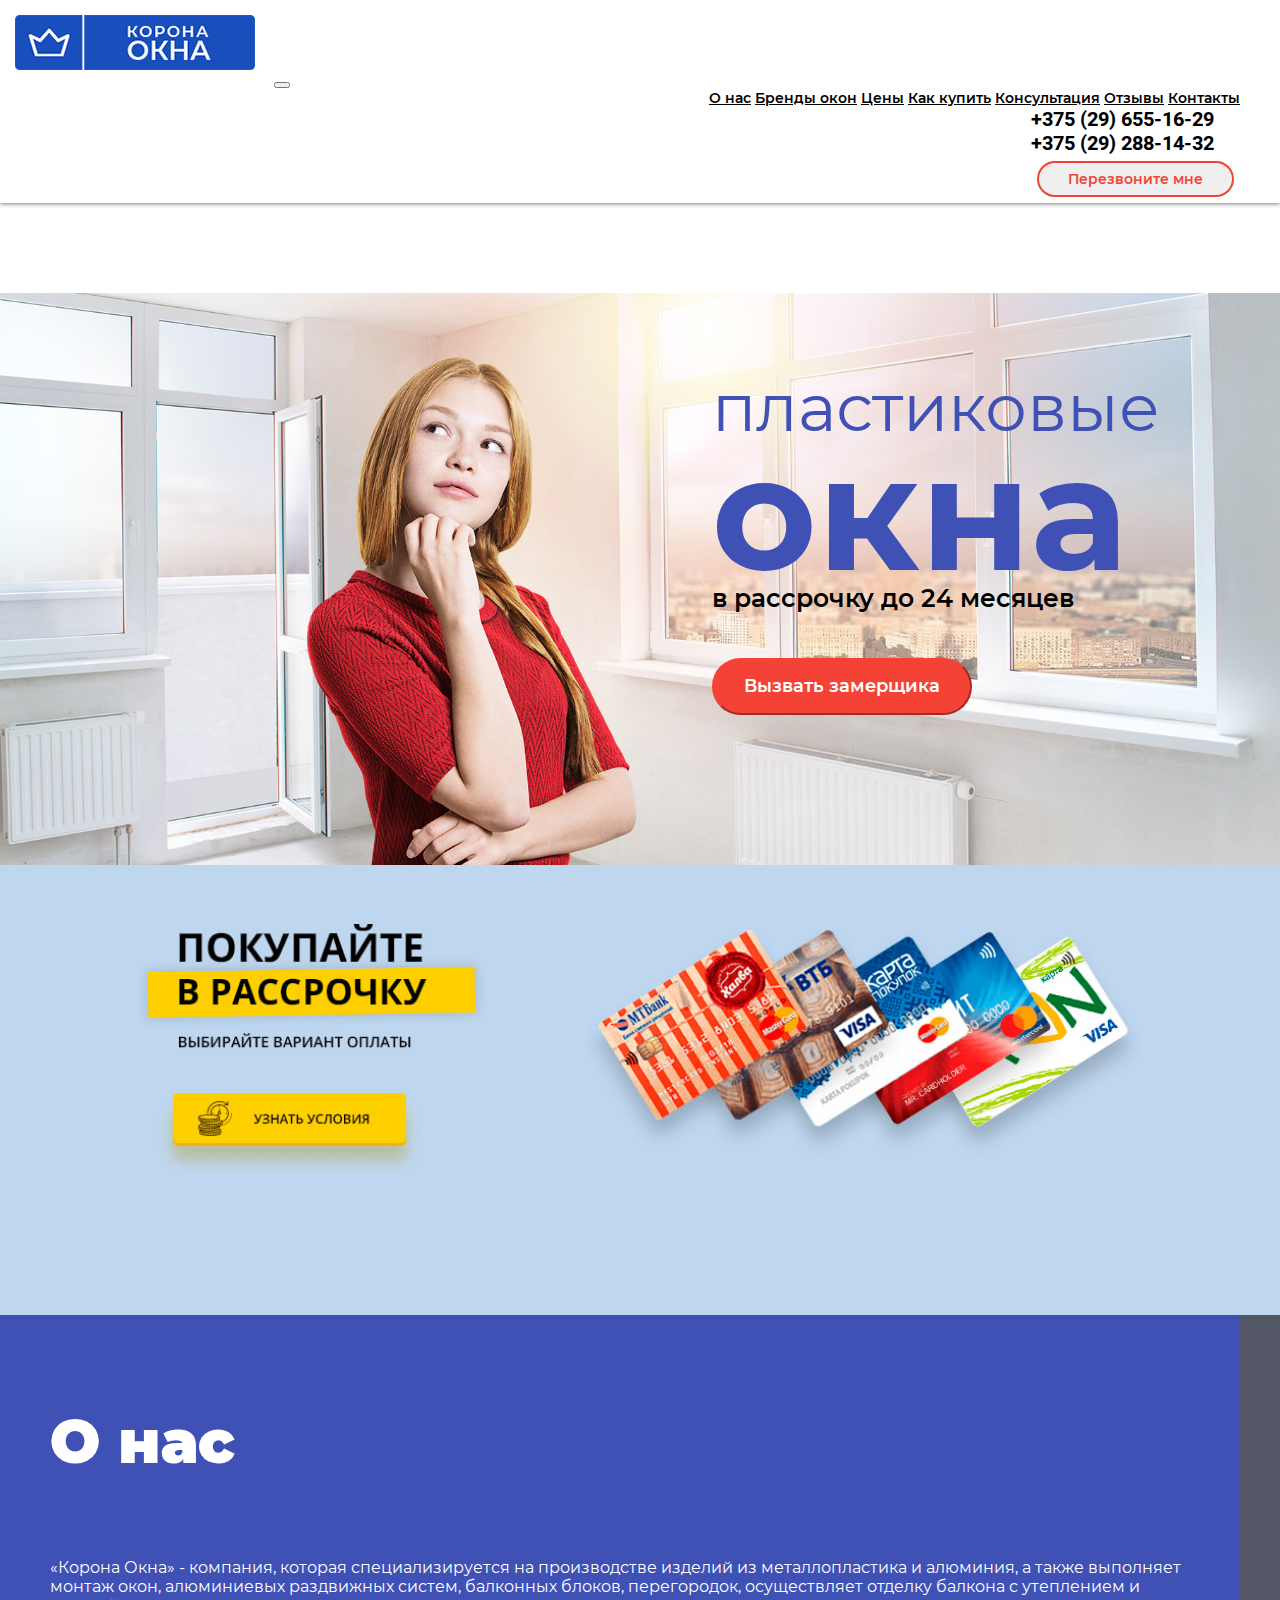
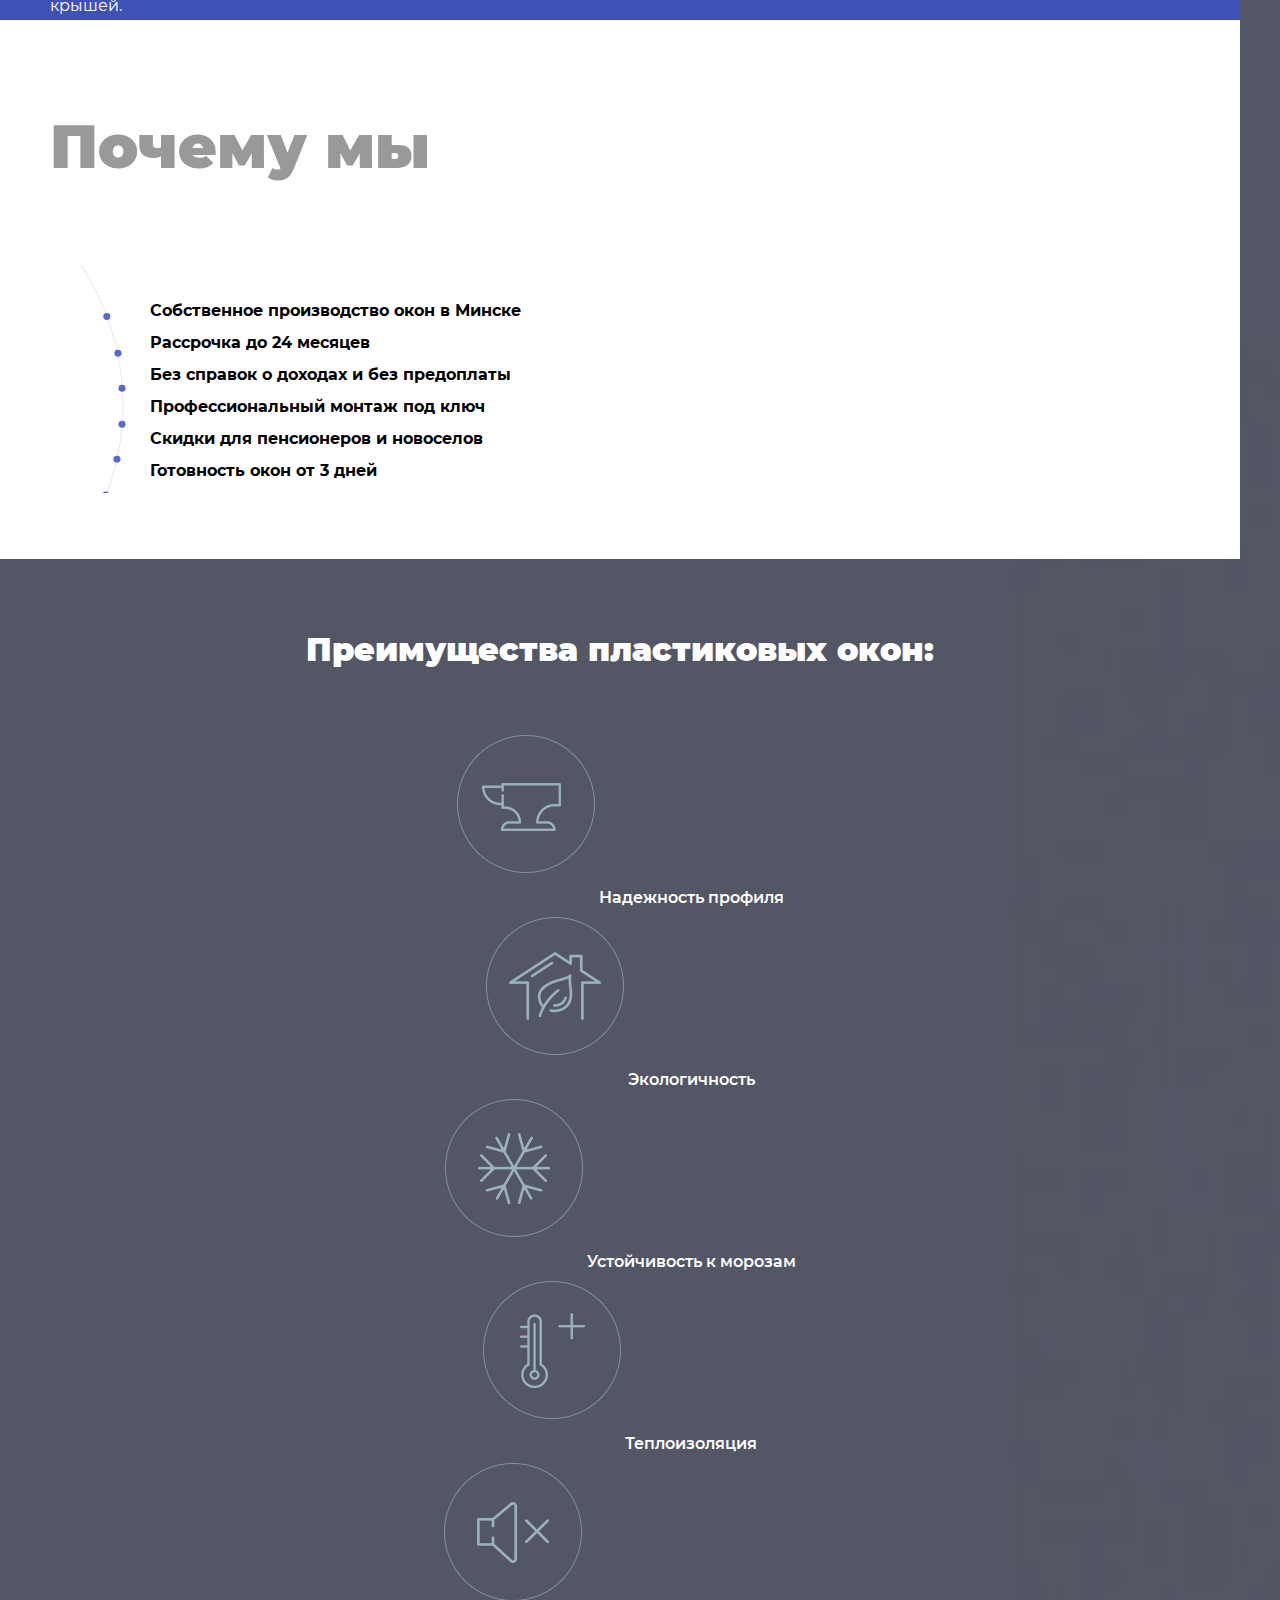
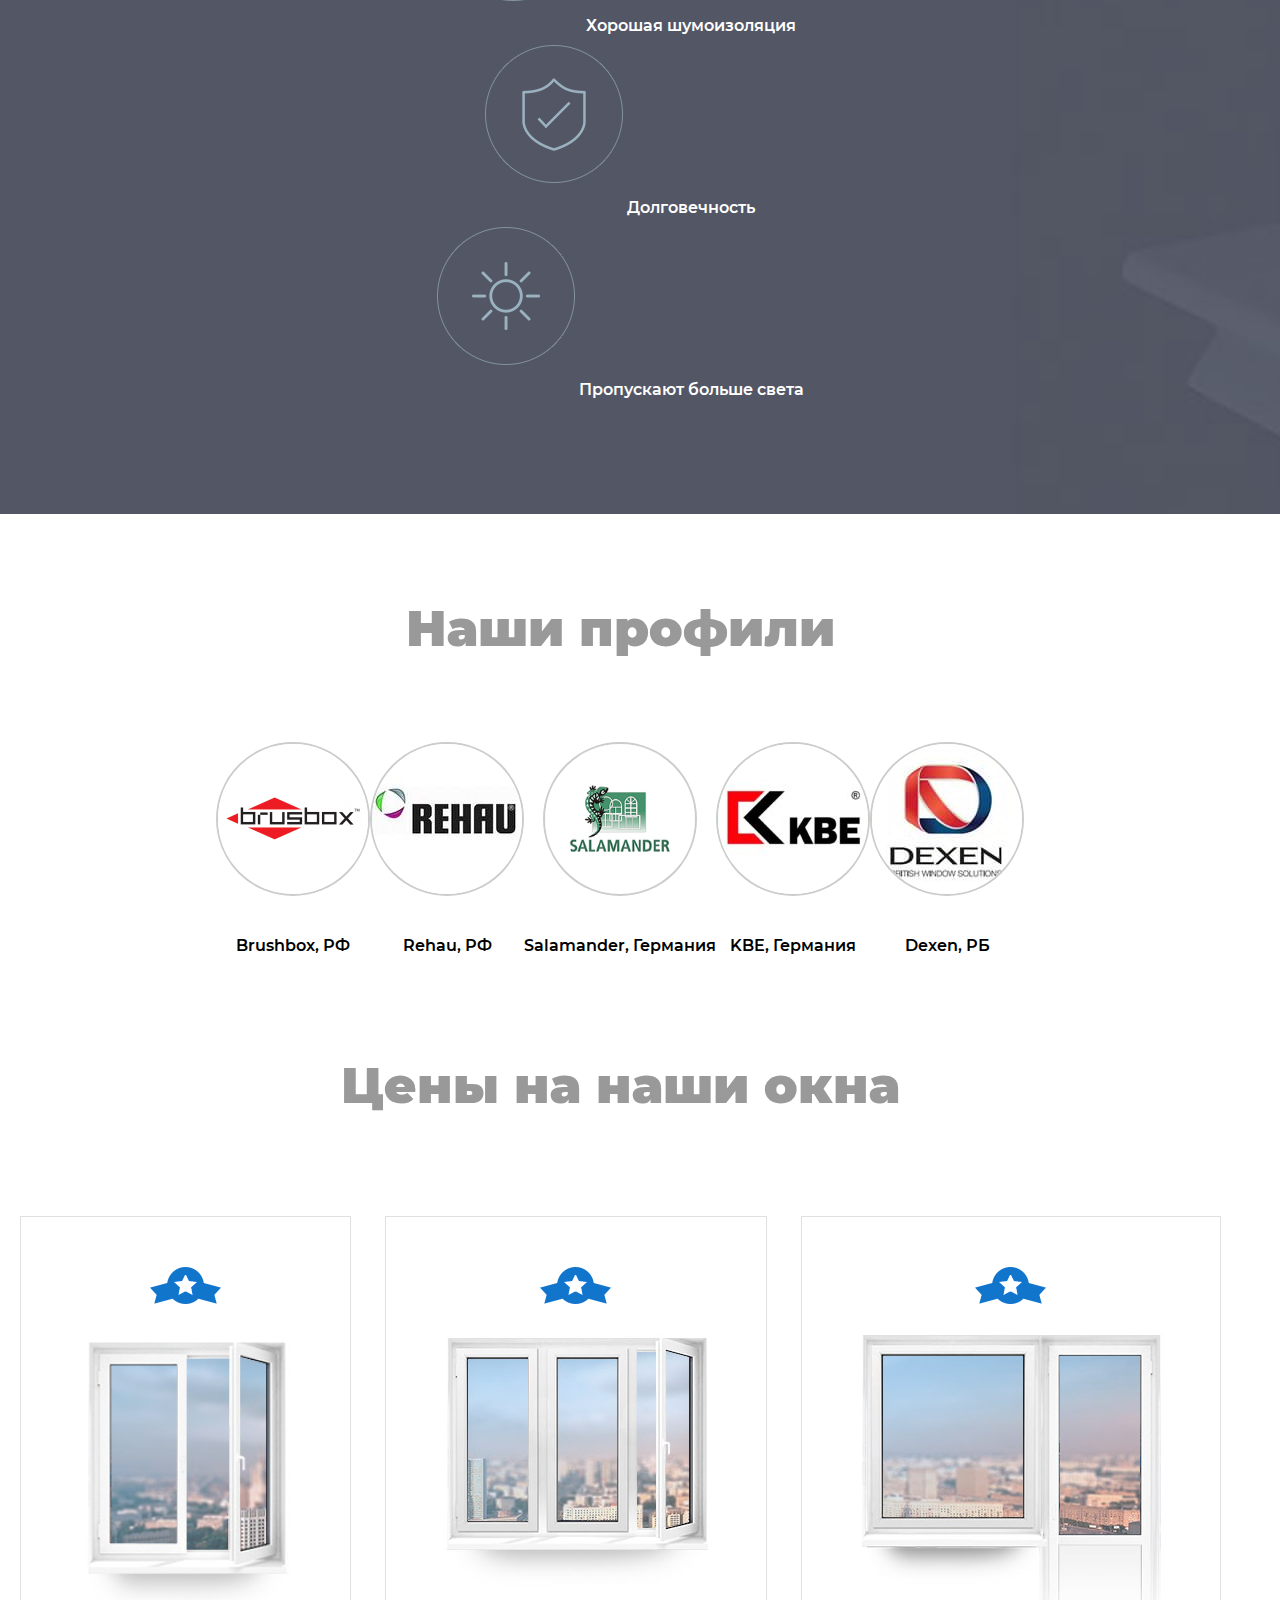
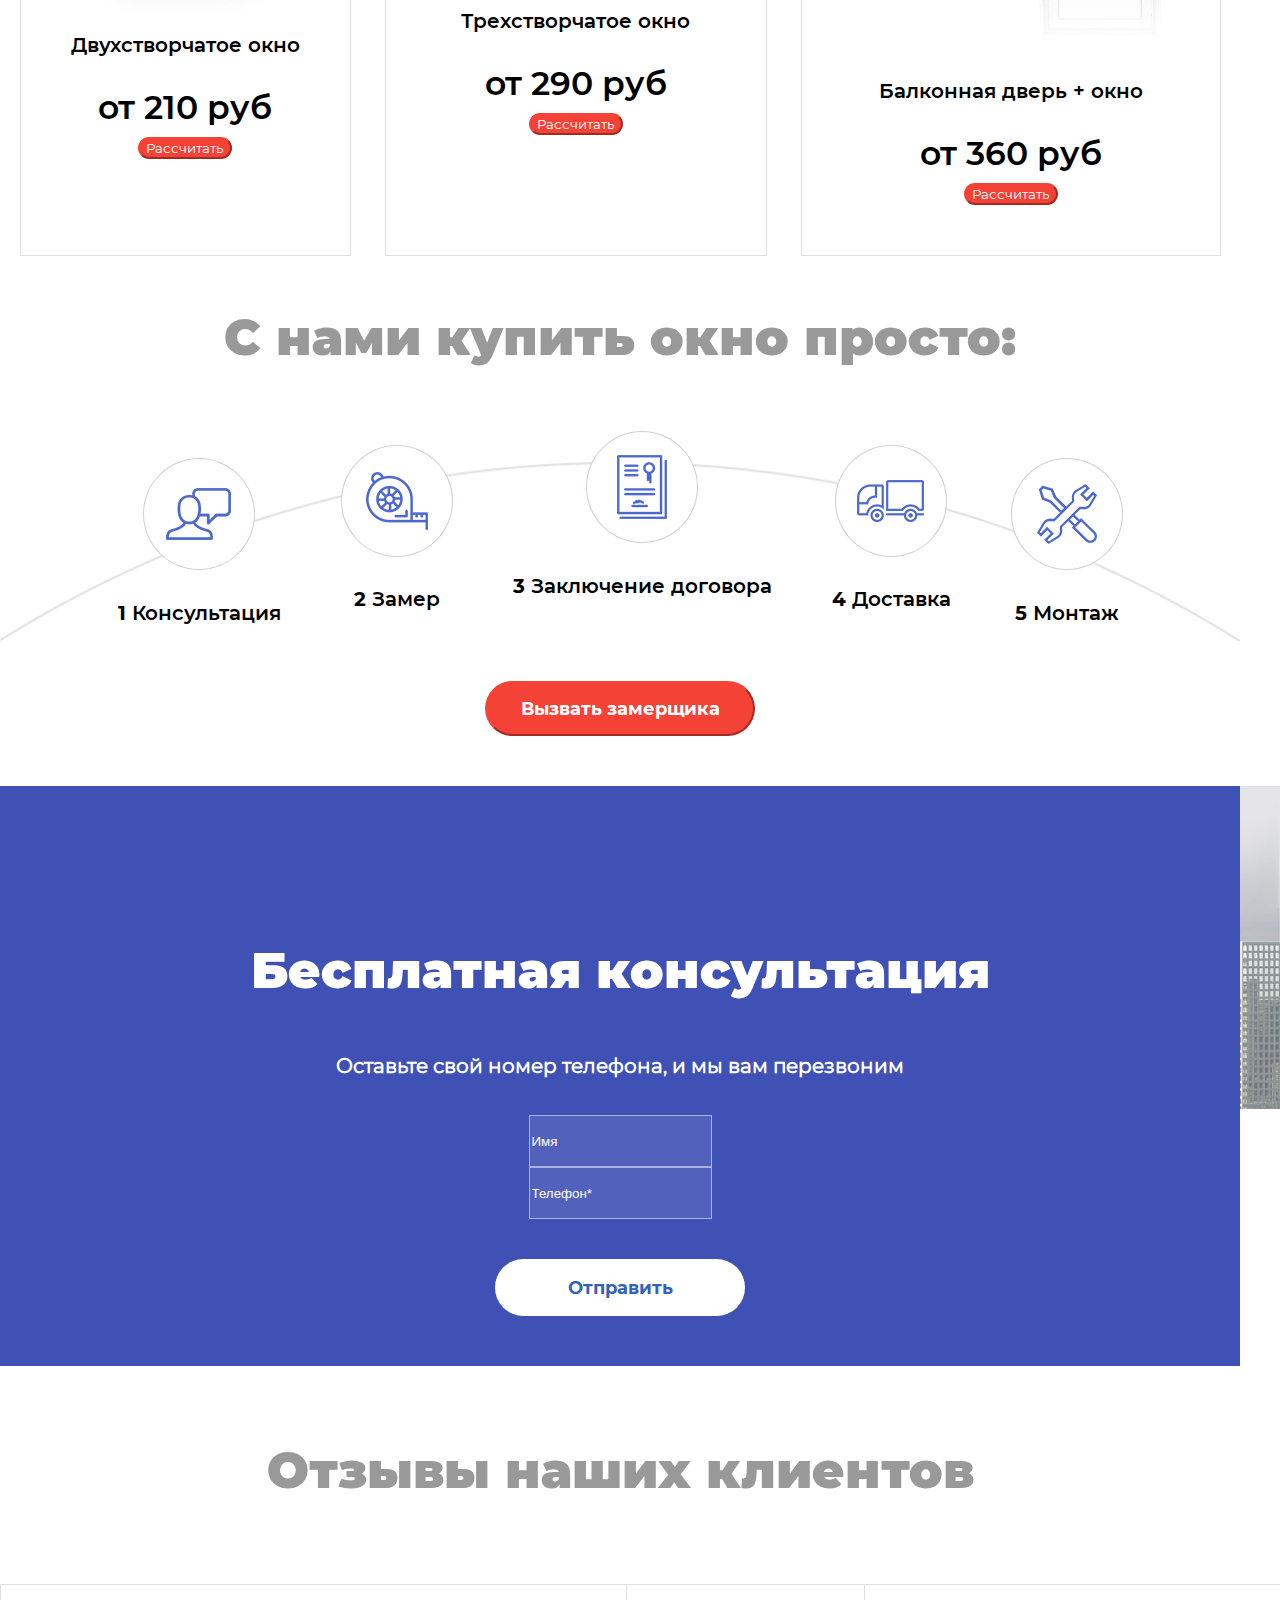
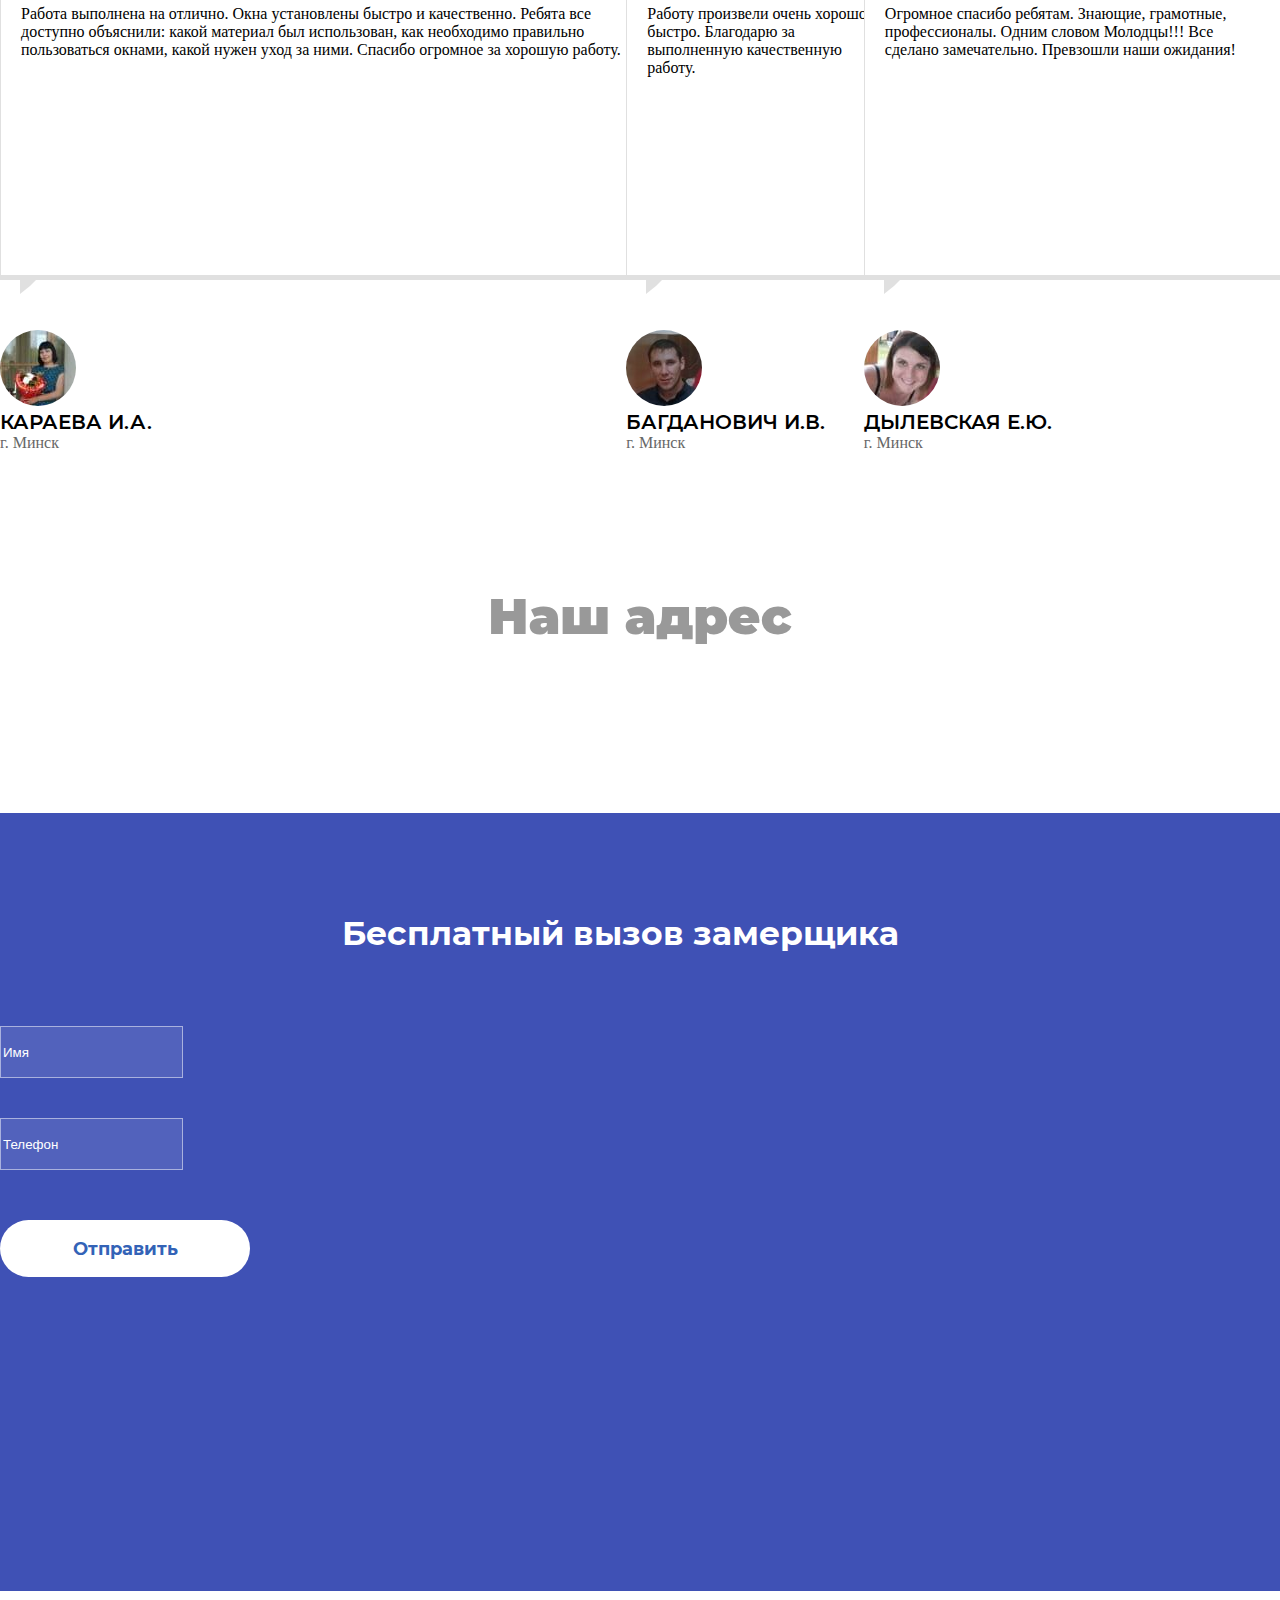
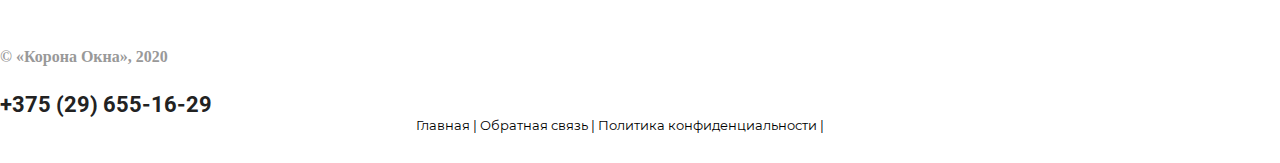
==== index.html @ 3aec19ba "Добавлены основные структурные блоки,стили и шрифты" ====
<!doctype html>
<html lang="ru">

<head>
    <!-- Required meta tags -->
    <meta charset="utf-8">
    <meta name="viewport" content="width=device-width, initial-scale=1, shrink-to-fit=no">

    <!-- Bootstrap CSS -->
    <link rel="stylesheet" href="https://stackpath.bootstrapcdn.com/bootstrap/4.5.0/css/bootstrap.min.css"
        integrity="sha384-9aIt2nRpC12Uk9gS9baDl411NQApFmC26EwAOH8WgZl5MYYxFfc+NcPb1dKGj7Sk" crossorigin="anonymous">
    <link rel="stylesheet" href="css/mainstyle.css">
    <link rel="stylesheet" href="https://cdnjs.cloudflare.com/ajax/libs/OwlCarousel2/2.3.4/assets/owl.carousel.min.css">
    <link rel="stylesheet"
        href="https://cdnjs.cloudflare.com/ajax/libs/OwlCarousel2/2.3.4/assets/owl.theme.default.min.css">
    <link rel="stylesheet" href="https://maxcdn.bootstrapcdn.com/font-awesome/4.5.0/css/font-awesome.min.css">

    <title>Окна ПВХ пластиковые купить в Минске в рассрочку, цены</title>
</head>

<body>
    <a id="button"></a>
    <nav class="fixed-top navbar navbar-expand-lg navbar-light bg-light">
        <div class="container">
            <a class="navbar-brand" href="#"><img id="navbar_logo" src="img/logos/header_logo.png"></a>
            <button class="navbar-toggler" type="button" data-toggle="collapse" data-target="#navbarNavAltMarkup"
                aria-controls="navbarNavAltMarkup" aria-expanded="false" aria-label="Toggle navigation">
                <span class="navbar-toggler-icon"></span>
            </button>
            <div class="collapse navbar-collapse" id="navbarNavAltMarkup">
                <div class="row">
                    <div class="navbar-nav col-md">
                        <a class="nav-item nav-link" href="#about_us">О нас</a>
                        <a class="nav-item nav-link" href="#profiles">Бренды окон</a>
                        <a class="nav-item nav-link" href="#windows">Цены</a>
                        <a class="nav-item nav-link" href="#simple_buy">Как купить</a>
                        <a class="nav-item nav-link" href="#consult_form">Консультация</a>
                        <a class="nav-item nav-link" href="#feedback">Отзывы</a>
                        <a class="nav-item nav-link" href="#address">Контакты</a>
                    </div>
                </div>
                <div class="row navbar__info_block">
                    <div class="col-md-6 navbar__phone_set">
                        <span><a href="#">+375 (29) 655-16-29</a></span>
                        <span><a href="#">+375 (29) 288-14-32</a></span>
                    </div>
                    <div class="col-md-6">
                        <button type="button" class="btn" id="navbar_btn">Перезвоните мне</button>
                    </div>
                </div>
            </div>
        </div>
    </nav>
    <header class="header">
        <div class="container">
            <div class="row">
                <div class="col-md header__item_set">
                    <div class="header__item_pos">
                        <span>пластиковые</span>
                        <span>окна</span>
                        <span>в рассрочку до 24 месяцев</span>
                        <button type="button" class="btn" id="header_btn">Вызвать замерщика</button>
                    </div>
                </div>
            </div>
        </div>
    </header>
    <section class="banner">
        <div class="container">
            <div class="row">
                <div class="col-md banner__bg">
                </div>
            </div>
        </div>
    </section>
    <a name="about_us">
        <section class="about_us">
            <div class="container">
                <div class="row about_us__panels">
                    <div class="col-md-6">
                        <h1>О нас</h1>
                        <p>
                            «Корона Окна» - компания, которая специализируется на производстве изделий из
                            металлопластика и
                            алюминия, а также выполняет монтаж окон, алюминиевых раздвижных систем, балконных блоков,
                            перегородок, осуществляет отделку балкона с утеплением и крышей.
                        </p>
                        <p>Благодаря нам установить современные оконные, дверные системы или купить балконную раму
                            сегодня
                            доступно каждому.
                        </p>
                        <p>
                            Наши специалисты помогут сделать оптимальный выбор оконного профиля, разработают проект
                            оконной
                            системы специально для вашего дома.
                        </p>
                    </div>
                    <div class="col-md-6">
                        <h1>Почему мы</h1>
                        <ul>
                            <li>Собственное производство окон в Минске</li>
                            <li>Рассрочка до 24 месяцев</li>
                            <li>Без справок о доходах и без предоплаты</li>
                            <li>Профессиональный монтаж под ключ</li>
                            <li>Скидки для пенсионеров и новоселов</li>
                            <li>Готовность окон от 3 дней</li>
                        </ul>
                    </div>
                </div>
                <h1 id="advantages_title">Преимущества пластиковых окон:</h1>
                <div class="row advantages">
                    <div class="col-md">
                        <img class="img-fluid" src="img/icons/about_us/plus-1.png">
                        <span>Надежность профиля</span>
                    </div>
                    <div class="col-md">
                        <img class="img-fluid" src="img/icons/about_us/plus-2.png">
                        <span>Экологичность</span>
                    </div>
                    <div class="col-md"><img class="img-fluid" src="img/icons/about_us/plus-3.png">
                        <span>Устойчивость к морозам</span>
                    </div>
                    <div class="col-md">
                        <img class="img-fluid" src="img/icons/about_us/plus-4.png">
                        <span>Теплоизоляция</span>
                    </div>
                    <div class="col-md">
                        <img class="img-fluid" src="img/icons/about_us/plus-5.png">
                        <span>Хорошая шумоизоляция</span>
                    </div>
                    <div class="col-md">
                        <img class="img-fluid" src="img/icons/about_us/plus-6.png">
                        <span>Долговечность</span>
                    </div>
                    <div class="col-md">
                        <img class="img-fluid" src="img/icons/about_us/plus-7.png">
                        <span>Пропускают больше света</span>
                    </div>
                </div>
            </div>
        </section>
    </a>
    <a name="profiles">
        <section class="profiles">
            <div class="container">
                <h1 id="profiles_title">Наши профили</h1>
                <div class="row owl-carousel home-slider">
                    <div class="col-md profiles__card">
                        <img class="img-fluid" src="img/icons/profiles/preview-logo-brusbox.png">
                        <h3>Brushbox, РФ</h3>
                    </div>
                    <div class="col-md profiles__card">
                        <img class="img-fluid" src="img/icons/profiles/truby-dlya-otopleniya-rehau.jpg">
                        <h3>Rehau, РФ</h3>
                    </div>
                    <div class="col-md profiles__card">
                        <img class="img-fluid" src="img/icons/profiles/salamander.svg">
                        <h3>Salamander, Германия</h3>
                    </div>
                    <div class="col-md profiles__card">
                        <img class="img-fluid" src="img/icons/profiles/kbe-logo-150x150.jpg">
                        <h3>KBE, Германия</h3>
                    </div>
                    <div class="col-md profiles__card">
                        <img class="img-fluid"
                            src="img/icons/profiles/20180665_1416512525100496_4392438890133192704_a.jpg">
                        <h3>Dexen, РБ</h3>
                    </div>
                </div>
            </div>
        </section>
    </a>
    <a name="windows">
        <section class="windows">
            <div class="container">
                <h1 id="windows_title">Цены на наши окна</h1>
                <div class="row owl-carousel home-slider">
                    <div class="col-md windows__card"><img src="img/icons/windows/window-ico.png">
                        <img class="img-fluid" src="img/icons/windows/window-1.jpg">
                        <h3>Двухстворчатое окно</h3>
                        <span>от 210 руб</span>
                        <button type="button" class="btn">Рассчитать</button>
                    </div>
                    <div class="col-md windows__card">
                        <img src="img/icons/windows/window-ico.png">
                        <img class="img-fluid" src="img/icons/windows/window-2.jpg">
                        <h3>Трехстворчатое окно</h3>
                        <span>от 290 руб</span>
                        <button type="button" class="btn">Рассчитать</button>
                    </div>
                    <div class="col-md windows__card">
                        <img src="img/icons/windows/window-ico.png">
                        <img class="img-fluid" src="img/icons/windows/window-3.jpg">
                        <h3>Балконная дверь + окно</h3>
                        <span>от 360 руб</span>
                        <button type="button" class="btn">Рассчитать</button>
                    </div>
                </div>
            </div>
        </section>
    </a>
    <a name="simple_buy">
        <section class="simple_buy">
            <div class="container">
                <h1>С нами купить окно просто:</h1>
                <div>
                    <div class="simple_buy__img-group">
                        <div><img class="img-fluid" src="img/icons/easybuy/step-1.png">
                            <h4>1 Консультация</h4>
                        </div>
                        <div><img class="img-fluid" src="img/icons/easybuy/step-2.png">
                            <h4>2 Замер</h4>
                        </div>
                        <div><img class="img-fluid" src="img/icons/easybuy/step-3.png">
                            <h4>3 Заключение договора</h4>
                        </div>
                        <div><img class="img-fluid" src="img/icons/easybuy/step-4.png">
                            <h4>4 Доставка</h4>
                        </div>
                        <div><img class="img-fluid" src="img/icons/easybuy/step-5.png">
                            <h4>5 Монтаж</h4>
                        </div>
                    </div>
                </div>
                <div class="row">
                    <div class="col-md">
                        <button type="button" class="btn" id="mastercall_btn">Вызвать замерщика</button>
                    </div>
                </div>
            </div>
            </div>
        </section>
    </a>
    <a name="consult_form">
        <section class="consult_form">
            <div class="container">
                <a name="consult_form">
                    <div class="row consult_form__bg">
                        <div class="col-md-12 consult_form__pos">
                            <h1>Бесплатная консультация</h1>
                            <h2>Оставьте свой номер телефона, и мы вам перезвоним</h2>
                            <form>
                                <div class="row justify-content-center">
                                    <div class="col-md-5">
                                        <input type="text" class="form-control" placeholder="Имя">
                                    </div>
                                    <div class="col-md-5">
                                        <input type="text" class="form-control" placeholder="Телефон*">
                                    </div>
                                </div>
                                <button type="button" class="btn">Отправить</button>
                            </form>
                        </div>
                    </div>
                </a>
            </div>
        </section>
    </a>
    <a name="feedback">
        <section class="feedback">
            <div class="container">
                <h1 id="feedback_title">Отзывы наших клиентов</h1>
                <div class="row owl-carousel home-slider">
                    <div class="col-md-4">
                        <div class="box sb3">Работа выполнена на отлично. Окна установлены быстро и качественно. Ребята
                            все
                            доступно объяснили: какой материал был использован, как необходимо правильно пользоваться
                            окнами, какой нужен уход за ними. Спасибо огромное за хорошую работу.</div>
                        <div class="row">
                            <div class="col-md-3"><img class="img-fluid" src="img/icons/feedback/1.jpg"></div>
                            <div class="col-md-9 feedback__description">
                                <span class="feedback__name">КАРАЕВА И.А.</span>
                                <span class="feedback__region">г. Минск</span>
                            </div>
                        </div>
                    </div>
                    <div class="col-md-4">
                        <div class="box sb3">Работу произвели очень хорошо и быстро. Благодарю за выполненную
                            качественную
                            работу.</div>
                        <div class="row">
                            <div class="col-md-3"><img class="img-fluid" src="img/icons/feedback/2.jpg"></div>
                            <div class="col-md-9 feedback__description">
                                <span class="feedback__name">БАГДАНОВИЧ И.В.</span>
                                <span class="feedback__region">г. Минск</span>
                            </div>
                        </div>
                    </div>
                    <div class="col-md-4">
                        <div class="box sb3">Огромное спасибо ребятам. Знающие, грамотные, профессионалы. Одним словом
                            Молодцы!!! Все сделано замечательно. Превзошли наши ожидания!</div>
                        <div class="row">
                            <div class="col-md-3"><img class="img-fluid" src="img/icons/feedback/3.jpg"></div>
                            <div class="col-md-9 feedback__description">
                                <span class="feedback__name">ДЫЛЕВСКАЯ Е.Ю.</span>
                                <span class="feedback__region">г. Минск</span>
                            </div>
                        </div>
                    </div>
                </div>
            </div>
            </div>
            <h1 id="address_title">Наш адрес</h1>
        </section>
    </a>
    <a name="address">
        <section class="address">
            <div class="container">
                <a name="address">
                    <div class="row address__form">
                        <div class="col-md-4 address__form_side">
                            <form>
                                <h3>Бесплатный вызов замерщика</h3>
                                <div class="form-group">
                                    <input type="text" class="form-control" id="formGroupExampleInput"
                                        placeholder="Имя">
                                </div>
                                <div class="form-group">
                                    <input type="text" class="form-control" id="formGroupExampleInput2"
                                        placeholder="Телефон">
                                </div>
                                <button type="button" class="btn">Отправить</button>
                            </form>
                        </div>
                        <div class="col-md-8">
                            <iframe
                                src="https://yandex.ru/map-widget/v1/?um=constructor%3A713cf26c51fda23c72c14a74e80ae25c9357d1759ecd831e3241382a3a9cece6&amp;source=constructor"
                                width="100%" height="100%" frameborder="0"></iframe>
                        </div>
                    </div>
                </a>
            </div>
        </section>
    </a>
    <footer class="footer">
        <div class="container">
            <div class="row">
                <div class="col-md-4">
                    <h5>© «Корона Окна», 2020</h5>
                </div>
                <div class="col-md-5"><span class="footer__number">+375 (29) 655-16-29</span></div>
                <div class="col-md-3 footer__nav">
                    <span>Главная</span>
                    <span>Обратная связь</span>
                    <span>Политика конфиденциальности</span>
                </div>
            </div>
        </div>
    </footer>
    <script src="https://code.jquery.com/jquery-3.5.1.slim.min.js"
        integrity="sha384-DfXdz2htPH0lsSSs5nCTpuj/zy4C+OGpamoFVy38MVBnE+IbbVYUew+OrCXaRkfj"
        crossorigin="anonymous"></script>
    <script src="https://cdn.jsdelivr.net/npm/popper.js@1.16.0/dist/umd/popper.min.js"
        integrity="sha384-Q6E9RHvbIyZFJoft+2mJbHaEWldlvI9IOYy5n3zV9zzTtmI3UksdQRVvoxMfooAo"
        crossorigin="anonymous"></script>
    <script src="https://stackpath.bootstrapcdn.com/bootstrap/4.5.0/js/bootstrap.min.js"
        integrity="sha384-OgVRvuATP1z7JjHLkuOU7Xw704+h835Lr+6QL9UvYjZE3Ipu6Tp75j7Bh/kR0JKI"
        crossorigin="anonymous"></script>
    <script src="https://cdnjs.cloudflare.com/ajax/libs/jquery/3.3.1/jquery.min.js"></script>
    <script src="https://cdnjs.cloudflare.com/ajax/libs/OwlCarousel2/2.3.4/owl.carousel.min.js"></script>
    <script src="js/owl-sc.js"> </script>
    <script>
        var btn = $('#button');

        $(window).scroll(function () {
            if ($(window).scrollTop() > 700) {
                btn.addClass('show');
            } else {
                btn.removeClass('show');
            }
        });

        btn.on('click', function (e) {
            e.preventDefault();
            $('html, body').animate({ scrollTop: 0 }, '300');
        });


    </script>

</body>

</html>
---- css/mainstyle.css ----
html {
  scroll-behavior: smooth;
}

body {
  margin: 0 auto;
}

.container {
  max-width: 1240px;
  width: 100%;
}

.form-control:focus {
  border-color: 0;
  -webkit-box-shadow: none;
          box-shadow: none;
}

.btn:focus {
  border-color: 0;
  -webkit-box-shadow: none;
          box-shadow: none;
}

.navbar {
  background: #fff !important;
  -webkit-box-shadow: 0 0 5px #000000b6;
          box-shadow: 0 0 5px #000000b6;
}

.header {
  margin-top: 90px;
  height: 100%;
  max-height: 810px;
  padding-bottom: 70px;
  background: url(./../img/bg/headerbg.jpg) 100% 0 no-repeat;
  background-size: cover;
}

.banner {
  background: #bed7ef;
  padding-bottom: 100px;
}

.about_us {
  background: url(./../img/bg/windowbg.jpg) no-repeat;
  background-position: top 100%;
  background-size: cover;
}

.consult_form {
  background: url(./../img/bg/citybg.jpg) no-repeat;
  background-size: 100%;
}

.address {
  background: #3F51B5;
}

#button {
  display: inline-block;
  background-color: #F44336;
  width: 50px;
  height: 50px;
  text-align: center;
  border-radius: 4px;
  position: fixed;
  bottom: 30px;
  right: 30px;
  -webkit-transition: background-color .3s,opacity .5s, visibility .5s;
  transition: background-color .3s,opacity .5s, visibility .5s;
  opacity: 0;
  visibility: hidden;
  z-index: 1000;
}

#button::after {
  content: "\f077";
  font-family: FontAwesome;
  font-weight: normal;
  font-style: normal;
  font-size: 2em;
  line-height: 50px;
  color: #fff;
}

#button:hover {
  cursor: pointer;
  background-color: #CF392E;
}

#button:active {
  background-color: #7A221B;
}

#button.show {
  opacity: 1;
  visibility: visible;
}

@media (min-width: 500px) {
  #button {
    margin: 30px;
  }
}

@media screen and (max-width: 560px) {
  .header {
    margin-top: 100px;
    max-height: 810px;
    background: url(./../img/bg/headerbg.jpg) 70% 0 no-repeat;
    background-size: cover;
  }
  #profiles_title > #windows_title > #feedback_title > #address_title {
    font-size: 30px;
  }
}

@media screen and (max-width: 410px) {
  .header {
    margin-top: 80px;
    max-height: 810px;
    background: url(./../img/bg/headerbg.jpg) 60% 0 no-repeat;
    background-size: cover;
  }
}

@media screen and (max-width: 600px) {
  .banner {
    padding-bottom: 0px;
  }
}

@media screen and (max-width: 768px) {
  .about_us {
    background: url(./../img/bg/windowbg.jpg) no-repeat;
    background-size: cover;
    background-position: center 80%;
  }
}

@font-face {
  font-family: "Montserrat";
  src: url("../fonts/Montserrat-Regular.ttf") format("truetype");
  font-style: normal;
  font-weight: normal;
}

@font-face {
  font-family: "Montserrat-SemiBold";
  src: url("../fonts/Montserrat-SemiBold.ttf") format("truetype");
  font-style: normal;
  font-weight: normal;
}

@font-face {
  font-family: "Montserrat-Bold";
  src: url("../fonts/Montserrat-Bold.ttf") format("truetype");
  font-style: normal;
  font-weight: normal;
}

@font-face {
  font-family: "Montserrat-Black";
  src: url("../fonts/Montserrat-Black.ttf") format("truetype");
  font-style: normal;
  font-weight: normal;
}

@font-face {
  font-family: "Roboto";
  src: url("../fonts/Roboto-Bold.ttf") format("truetype");
  font-style: normal;
  font-weight: normal;
}

#navbar_logo {
  padding: 15px;
}

#navbar_btn {
  margin: 6px;
  width: 197px;
  height: 36px;
  border: 2px solid #F44336;
  color: #F44336;
  font-family: Montserrat-SemiBold;
  font-size: 14px;
  border-radius: 100px;
}

#navbar_btn:hover {
  color: #ffffff;
  background: #F44336;
}

.nav-link {
  font-family: Montserrat-SemiBold;
  font-size: 14px;
  color: black !important;
}

.nav-link:hover {
  color: #F44336 !important;
}

.navbar-collapse {
  display: -webkit-box;
  display: -ms-flexbox;
  display: flex;
  -webkit-box-orient: vertical;
  -webkit-box-direction: normal;
      -ms-flex-direction: column;
          flex-direction: column;
  -webkit-box-align: end;
      -ms-flex-align: end;
          align-items: flex-end;
}

.navbar__phone_set a {
  color: black;
  font-family: Roboto;
  font-size: 20px;
  text-decoration: none;
  display: -webkit-box;
  display: -ms-flexbox;
  display: flex;
  -webkit-box-orient: vertical;
  -webkit-box-direction: normal;
      -ms-flex-direction: column;
          flex-direction: column;
}

.navbar__phone_set a:hover {
  color: #F44336 !important;
}

@media screen and (max-width: 991px) {
  .navbar-collapse {
    display: -webkit-box;
    display: -ms-flexbox;
    display: flex;
    -webkit-box-orient: vertical;
    -webkit-box-direction: normal;
        -ms-flex-direction: column;
            flex-direction: column;
    -webkit-box-align: start;
        -ms-flex-align: start;
            align-items: flex-start;
    padding: 30px;
  }
  #navbar_btn {
    margin: 15px 0px 0px -100px;
  }
  .navbar__phone_set a {
    display: none;
  }
}

@media screen and (max-width: 768px) {
  #navbar_btn {
    margin: 15px 0px 0px -15px;
  }
}

@media screen and (max-width: 480px) {
  #navbar_logo {
    width: 200px;
    height: 65px;
  }
}

#header_btn {
  margin-top: 10%;
  font-family: Montserrat-SemiBold;
  width: 260px;
  height: 57px;
  font-size: 18px;
  border-radius: 100px;
  color: #ffffff;
  background-color: #F44336;
  border-color: #F44336;
}

#header_btn:hover {
  -webkit-box-shadow: 0 0 25px #a94444b6;
          box-shadow: 0 0 25px #a94444b6;
}

.header__item_set {
  padding: 80px;
  display: -webkit-box;
  display: -ms-flexbox;
  display: flex;
  -webkit-box-orient: vertical;
  -webkit-box-direction: normal;
      -ms-flex-direction: column;
          flex-direction: column;
  -webkit-box-align: end;
      -ms-flex-align: end;
          align-items: flex-end;
}

.header__item_pos {
  display: -webkit-box;
  display: -ms-flexbox;
  display: flex;
  -webkit-box-orient: vertical;
  -webkit-box-direction: normal;
      -ms-flex-direction: column;
          flex-direction: column;
  -webkit-box-align: start;
      -ms-flex-align: start;
          align-items: flex-start;
}

.header__item_pos span:nth-child(1) {
  font-family: Montserrat;
  color: #3F51B5;
  font-size: 66px;
  line-height: 70px;
}

.header__item_pos span:nth-child(2) {
  font-family: Montserrat-Bold;
  font-size: 160px;
  line-height: 140px;
  color: #3F51B5;
}

.header__item_pos span:nth-child(3) {
  font-family: Montserrat-SemiBold;
  font-size: 25px;
  color: black;
}

@media screen and (max-width: 1024px) {
  .header__item_set {
    padding: 30px;
    display: -webkit-box;
    display: -ms-flexbox;
    display: flex;
    -webkit-box-orient: vertical;
    -webkit-box-direction: normal;
        -ms-flex-direction: column;
            flex-direction: column;
    -webkit-box-align: end;
        -ms-flex-align: end;
            align-items: flex-end;
  }
  .header__item_pos {
    display: -webkit-box;
    display: -ms-flexbox;
    display: flex;
    -webkit-box-orient: vertical;
    -webkit-box-direction: normal;
        -ms-flex-direction: column;
            flex-direction: column;
    -webkit-box-align: start;
        -ms-flex-align: start;
            align-items: flex-start;
  }
  .header__item_pos span:nth-child(1) {
    font-family: Montserrat;
    color: #3F51B5;
    font-size: 40px;
    line-height: 40px;
  }
  .header__item_pos span:nth-child(2) {
    font-family: Montserrat-Bold;
    font-size: 120px;
    line-height: 100px;
    color: #3F51B5;
  }
  .header__item_pos span:nth-child(3) {
    font-family: Montserrat-SemiBold;
    font-size: 20px;
    color: black;
  }
  #header_btn {
    margin-top: 5%;
  }
}

@media screen and (max-width: 560px) {
  .header__item_set {
    padding: 30px;
    display: -webkit-box;
    display: -ms-flexbox;
    display: flex;
    -webkit-box-orient: vertical;
    -webkit-box-direction: normal;
        -ms-flex-direction: column;
            flex-direction: column;
    -webkit-box-align: end;
        -ms-flex-align: end;
            align-items: flex-end;
  }
  .header__item_pos {
    display: -webkit-box;
    display: -ms-flexbox;
    display: flex;
    -webkit-box-orient: vertical;
    -webkit-box-direction: normal;
        -ms-flex-direction: column;
            flex-direction: column;
    -webkit-box-align: start;
        -ms-flex-align: start;
            align-items: flex-start;
  }
  .header__item_pos span:nth-child(1) {
    font-family: Montserrat;
    color: #3F51B5;
    font-size: 30px;
    line-height: 15px;
  }
  .header__item_pos span:nth-child(2) {
    font-family: Montserrat-Bold;
    font-size: 80px;
    line-height: 100px;
    color: #3F51B5;
  }
  .header__item_pos span:nth-child(3) {
    font-family: Montserrat-SemiBold;
    font-size: 16px;
    color: black;
  }
  #header_btn {
    margin-top: 5%;
  }
}

@media screen and (max-width: 410px) {
  .header__item_set {
    padding: 30px;
    display: -webkit-box;
    display: -ms-flexbox;
    display: flex;
    -webkit-box-orient: vertical;
    -webkit-box-direction: normal;
        -ms-flex-direction: column;
            flex-direction: column;
    -webkit-box-align: end;
        -ms-flex-align: end;
            align-items: flex-end;
  }
  .header__item_pos {
    display: -webkit-box;
    display: -ms-flexbox;
    display: flex;
    -webkit-box-orient: vertical;
    -webkit-box-direction: normal;
        -ms-flex-direction: column;
            flex-direction: column;
    -webkit-box-align: end;
        -ms-flex-align: end;
            align-items: flex-end;
  }
}

.banner__bg {
  max-width: 1100px;
  margin: 0 auto;
  height: 500px;
  background: url(./../img/bg/cards.jpg) no-repeat;
  background-size: 100% auto;
}

@media screen and (max-width: 600px) {
  .banner__bg {
    width: 100%;
    min-height: 450px;
    background: url(./../img/bg/installment-square.png) no-repeat;
    background-size: 100% auto;
  }
}

@media screen and (max-width: 1024px) {
  .banner__bg {
    max-height: 300px;
  }
}

@media screen and (max-width: 768px) {
  .banner__bg {
    max-height: 210px;
  }
}

.about_us__panels {
  margin-top: -100px;
}

.about_us__panels h1 {
  font-family: Montserrat-Black;
  font-size: 60px;
}

.about_us__panels .col-md-6:nth-child(1) {
  margin-top: -150px;
  padding: 50px;
  background: #3F51B5;
  color: #ffffff;
}

.about_us__panels .col-md-6:nth-child(1) h1 {
  padding-bottom: 40px;
}

.about_us__panels .col-md-6:nth-child(1) p {
  font-family: Montserrat;
}

.about_us__panels .col-md-6:nth-child(2) {
  margin-top: -150px;
  padding: 50px;
  background: #ffffff;
}

.about_us__panels .col-md-6:nth-child(2) h1 {
  color: #999999;
  padding-bottom: 40px;
}

.about_us__panels .col-md-6:nth-child(2) ul {
  margin-left: 30px;
  padding-top: 37px;
  font-family: Montserrat-Bold;
  list-style: none;
  background: url(./../img/bg/list-dots.svg) no-repeat;
}

.about_us__panels .col-md-6:nth-child(2) ul li {
  padding-left: 30px;
  padding-bottom: 13px;
}

/*ADVANTAGES*/
#advantages_title {
  padding-top: 50px;
  padding-bottom: 40px;
  font-family: Montserrat-Black;
  text-align: center;
  color: #ffffff;
}

.advantages {
  padding-bottom: 110px;
  text-align: center;
  font-family: Montserrat-SemiBold;
  font-size: 16px;
  color: #ffffff;
}

.advantages div {
  padding: 5px;
}

.advantages div img {
  padding-bottom: 30px;
}

@media screen and (max-width: 768px) {
  .about_us h1 {
    text-align: center;
    font-size: 30px;
  }
  .about_us__panels .col-md-6:nth-child(1) {
    padding: 20px;
  }
  .about_us__panels .col-md-6:nth-child(1) p {
    font-size: 14px;
  }
  .about_us__panels .col-md-6:nth-child(1) h1 {
    padding-bottom: 20px;
  }
  .about_us__panels .col-md-6:nth-child(2) {
    padding: 20px;
  }
  .about_us__panels .col-md-6:nth-child(2) ul li {
    font-size: 14px;
  }
  .about_us__panels .col-md-6:nth-child(2) h1 {
    padding-bottom: 20px;
  }
  .advantages div {
    display: -webkit-box;
    display: -ms-flexbox;
    display: flex;
    -webkit-box-orient: horizontal;
    -webkit-box-direction: normal;
        -ms-flex-direction: row;
            flex-direction: row;
  }
  .advantages div span {
    -ms-flex-item-align: start;
        align-self: flex-start;
    padding-left: 20px;
  }
  .advantages div img {
    max-width: 70px;
    max-height: 70px;
  }
}

@media screen and (max-width: 1024px) {
  .about_us__panels .col-md-6:nth-child(1) {
    margin-top: 0px;
  }
  .about_us__panels .col-md-6:nth-child(2) {
    margin-top: 0px;
  }
}

@media screen and (max-width: 600px) {
  .about_us {
    margin-top: 100px;
  }
  .about_us__panels .col-md-6:nth-child(1) {
    margin-top: 0px;
  }
  .about_us__panels .col-md-6:nth-child(2) {
    margin-top: 0px;
  }
}

.profiles__card {
  text-align: center;
}

.profiles__card img {
  margin: 0 auto;
  border: 2px solid #cccccc;
  border-radius: 1000px;
  max-width: 150px;
  max-height: 150px;
}

.profiles__card h3 {
  font-family: Montserrat-SemiBold;
  font-size: 16px;
  padding-top: 20px;
  text-align: center;
}

#profiles_title {
  padding-top: 50px;
  padding-bottom: 50px;
  text-align: center;
  font-family: Montserrat-Black;
  font-size: 50px;
  color: #999999;
}

#windows_title {
  padding-top: 50px;
  padding-bottom: 50px;
  text-align: center;
  font-family: Montserrat-Black;
  font-size: 50px;
  color: #999999;
}

.home-slider {
  display: -webkit-box;
  display: -ms-flexbox;
  display: flex;
  -webkit-box-pack: center;
      -ms-flex-pack: center;
          justify-content: center;
}

.windows__card {
  margin: 17px;
  border: 1px solid #e0e0e0;
  padding: 50px;
  display: -webkit-box;
  display: -ms-flexbox;
  display: flex;
  -webkit-box-orient: vertical;
  -webkit-box-direction: normal;
      -ms-flex-direction: column;
          flex-direction: column;
  text-align: center;
}

.windows__card h3 {
  padding-bottom: 10px;
  font-family: Montserrat-SemiBold;
  font-size: 20px;
}

.windows__card span {
  padding-bottom: 10px;
  font-family: Montserrat-SemiBold;
  font-size: 33px;
}

.windows__card button {
  margin: 0 auto;
  font-family: Montserrat;
  max-width: 145px;
  border-radius: 100px;
  color: #ffffff;
  background-color: #F44336;
  border-color: #F44336;
}

.windows__card button:hover {
  border-radius: 100px;
  color: #ffffff;
  background-color: #F44336;
  border-color: #F44336;
  -webkit-box-shadow: 0 0 25px #a94444b6;
          box-shadow: 0 0 25px #a94444b6;
}

.windows__card:hover {
  -webkit-box-shadow: 0 0 10px #0000003e;
          box-shadow: 0 0 10px #0000003e;
}

.windows__card img:nth-child(1) {
  margin-bottom: 20px;
  display: -webkit-box;
  display: -ms-flexbox;
  display: flex;
  -ms-flex-item-align: center;
      align-self: center;
  max-width: 71px;
  max-height: 37px;
}

@media screen and (max-width: 769px) {
  .windows__card img:nth-child(2) {
    max-width: 285px;
    max-height: 265px;
    margin: 0 auto;
  }
}

.simple_buy {
  padding-bottom: 170px;
  text-align: center;
}

.simple_buy h1 {
  font-family: Montserrat-Black;
  color: #999999;
  font-size: 50px;
  font-weight: normal;
}

.simple_buy h4 {
  font-family: Montserrat-SemiBold;
  font-weight: 400;
  font-size: 20px;
}

.simple_buy h4:first-letter {
  font-family: Montserrat-Bold;
  font-weight: 600;
  font-size: 20px;
}

.simple_buy__img-group {
  background: url(./../img/icons/easybuy/listline.png) no-repeat;
  background-size: contain;
  background-position: 50% 60%;
  height: 280px;
  display: -webkit-box;
  display: -ms-flexbox;
  display: flex;
  -webkit-box-orient: horizontal;
  -webkit-box-direction: normal;
      -ms-flex-direction: row;
          flex-direction: row;
  -webkit-box-align: center;
      -ms-flex-align: center;
          align-items: center;
  -webkit-box-pack: center;
      -ms-flex-pack: center;
          justify-content: center;
}

.simple_buy__img-group img {
  border: 1px solid #cabfbfc7;
  background: #fff;
  border-radius: 150px;
}

.simple_buy__img-group div {
  padding: 30px;
}

.simple_buy__img-group div:nth-child(1) {
  -ms-flex-item-align: end;
      align-self: flex-end;
}

.simple_buy__img-group div:nth-child(5) {
  -ms-flex-item-align: end;
      align-self: flex-end;
}

.simple_buy__img-group div:nth-child(2) {
  -ms-flex-item-align: center;
      -ms-grid-row-align: center;
      align-self: center;
}

.simple_buy__img-group div:nth-child(4) {
  -ms-flex-item-align: center;
      -ms-grid-row-align: center;
      align-self: center;
}

.simple_buy__img-group div:nth-child(3) {
  -ms-flex-item-align: start;
      align-self: flex-start;
}

#mastercall_btn {
  font-family: Montserrat-Bold;
  width: 270px;
  height: 55px;
  font-size: 18px;
  border-radius: 100px;
  color: #ffffff;
  background-color: #F44336;
  border-color: #F44336;
}

#mastercall_btn:hover {
  color: #ffffff;
  background-color: #F44336;
  border-color: #F44336;
  -webkit-box-shadow: 0 0 25px #a94444b6;
          box-shadow: 0 0 25px #a94444b6;
}

@media screen and (max-width: 768px) {
  .simple_buy {
    padding-bottom: 0;
    text-align: center;
    padding-bottom: 150px;
  }
  .simple_buy h1 {
    color: #999999;
    font-size: 24px;
    font-weight: 900;
  }
  .simple_buy h4 {
    display: inline;
    font-weight: bold;
    font-size: 13px;
  }
  .simple_buy h4:first-letter {
    font-family: Montserrat-Bold;
    font-size: 13px;
  }
  .simple_buy__img-group {
    display: -webkit-box;
    display: -ms-flexbox;
    display: flex;
    -webkit-box-orient: vertical;
    -webkit-box-direction: normal;
        -ms-flex-direction: column;
            flex-direction: column;
    -webkit-box-align: center;
        -ms-flex-align: center;
            align-items: center;
    -webkit-box-pack: center;
        -ms-flex-pack: center;
            justify-content: center;
    background: none;
    height: auto;
  }
  .simple_buy__img-group img {
    border: none;
  }
  .simple_buy__img-group div {
    padding: 0;
  }
  .simple_buy__img-group div:nth-child(1) {
    -ms-flex-item-align: start;
        align-self: flex-start;
  }
  .simple_buy__img-group div:nth-child(5) {
    -ms-flex-item-align: start;
        align-self: flex-start;
  }
  .simple_buy__img-group div:nth-child(2) {
    -ms-flex-item-align: start;
        align-self: flex-start;
  }
  .simple_buy__img-group div:nth-child(4) {
    -ms-flex-item-align: start;
        align-self: flex-start;
  }
  .simple_buy__img-group div:nth-child(3) {
    -ms-flex-item-align: start;
        align-self: flex-start;
  }
}

.consult_form {
  font-family: Montserrat;
  text-align: center;
  color: #fff;
}

.consult_form__bg {
  padding-top: 0px;
  padding-bottom: 50px;
  background: #3F51B5;
}

.consult_form__pos {
  margin-top: -120px;
  padding-top: 120px;
  background: #3F51B5;
}

.consult_form h1 {
  font-family: Montserrat-Black;
  padding-bottom: 20px;
  font-size: 50px;
  font-weight: 900;
}

.consult_form h2 {
  padding-bottom: 20px;
  font-size: 20px;
  font-weight: 600;
}

.consult_form input {
  height: 48px;
  border-radius: 0px;
  border: 1px solid;
  border-color: rgba(255, 255, 255, 0.5) !important;
  background-color: rgba(255, 255, 255, 0.1);
  color: #fff;
}

.consult_form input:focus {
  background-color: rgba(255, 255, 255, 0.1);
  color: #fff;
}

.consult_form input::-webkit-input-placeholder {
  color: #fff;
}

.consult_form input:-ms-input-placeholder {
  color: #fff;
}

.consult_form input::-ms-input-placeholder {
  color: #fff;
}

.consult_form input::placeholder {
  color: #fff;
}

.consult_form input:hover {
  border-color: white !important;
}

.consult_form button {
  font-family: Montserrat-Bold;
  margin-top: 40px;
  width: 250px;
  height: 57px;
  border: 2px solid;
  border: none;
  cursor: pointer;
  color: #3363b7;
  font-size: 18px;
  font-weight: bold;
  border-radius: 100px;
  background: #ffffff;
}

.consult_form button:hover {
  widows: 260px;
  height: 57px;
  border: 2px solid;
  border-radius: 100px;
  color: #ffffff;
  background-color: #3363b7;
  border-color: #fff;
  font-size: 18px;
  font-weight: 600;
  -webkit-box-shadow: 0 0 25px #cec1c1b6;
          box-shadow: 0 0 25px #cec1c1b6;
}

@media screen and (max-width: 769px) {
  .consult_form {
    font-family: Montserrat;
    text-align: center;
    color: #fff;
  }
  .consult_form__bg {
    padding-top: 0px;
    padding-bottom: 50px;
    background: #3F51B5;
  }
  .consult_form__pos {
    margin-top: -120px;
    padding-top: 120px;
    background: #3F51B5;
  }
  .consult_form h1 {
    padding-bottom: 20px;
    font-size: 35px;
    font-weight: 900;
  }
  .consult_form h2 {
    padding-bottom: 20px;
    font-size: 20px;
    font-weight: 600;
  }
  .consult_form input {
    margin-bottom: 30px;
    height: 48px;
    border-radius: 0px;
    border: 1px solid;
    border-color: rgba(255, 255, 255, 0.5) !important;
    background-color: rgba(255, 255, 255, 0.1);
    color: #fff;
  }
  .consult_form button {
    margin-top: 40px;
    width: 250px;
    height: 57px;
    border: 2px solid;
    border: none;
    cursor: pointer;
    color: #3363b7;
    font-family: 'Montserrat', sans-serif;
    font-size: 18px;
    font-weight: bold;
    border-radius: 100px;
    background: #ffffff;
  }
}

#feedback_title {
  text-align: center;
  font-family: Montserrat-Black;
  color: #999999;
  font-size: 50px;
}

.feedback {
  padding-bottom: 100px;
}

.feedback h1 {
  font-family: Montserrat-Black;
  padding-top: 40px;
  text-align: center;
  color: #999999;
  font-size: 50px;
  font-weight: 900;
}

.feedback img {
  max-width: 76px;
  max-height: 76px;
  border-radius: 100px;
}

.feedback__description {
  display: -webkit-box;
  display: -ms-flexbox;
  display: flex;
  -webkit-box-orient: vertical;
  -webkit-box-direction: normal;
      -ms-flex-direction: column;
          flex-direction: column;
}

.feedback__name {
  font-family: Montserrat-SemiBold;
  font-size: 20px;
  font-weight: 600;
}

.feedback__region {
  font-size: 16px;
  color: #666666;
}

.box {
  text-align: left;
  border: 1px solid #e0e0e0;
  border-bottom: 5px solid #e0e0e0;
  width: 100%;
  height: 250px;
  margin: 50px auto;
  background: #fff;
  font-size: 16px;
  padding: 20px;
  font-weight: lighter;
  color: black;
  position: relative;
}

.sb3:before {
  content: "";
  width: 0px;
  height: 0px;
  position: absolute;
  border-left: 10px solid #e0e0e0;
  border-right: 10px solid transparent;
  border-top: 10px solid #e0e0e0;
  border-bottom: 8px solid transparent;
  left: 19px;
  bottom: -19px;
}

@media screen and (max-width: 1020px) {
  .box {
    text-align: left;
    border: 1px solid #e0e0e0;
    border-bottom: 5px solid #e0e0e0;
    width: 100%;
    height: 250px;
    margin: 50px auto;
    background: #fff;
    font-size: 13px;
    padding: 20px;
    font-weight: lighter;
    color: black;
    position: relative;
  }
  .sb3:before {
    content: "";
    width: 0px;
    height: 0px;
    position: absolute;
    border-left: 10px solid #e0e0e0;
    border-right: 10px solid transparent;
    border-top: 10px solid #e0e0e0;
    border-bottom: 8px solid transparent;
    left: 19px;
    bottom: -19px;
  }
}

@media screen and (max-width: 769px) {
  .box {
    text-align: left;
    border: 1px solid #e0e0e0;
    border-bottom: 5px solid #e0e0e0;
    width: 90%;
    height: 250px;
    margin: 50px auto;
    background: #fff;
    font-size: 14px;
    padding: 20px;
    font-weight: bold;
    color: black;
    position: relative;
  }
  .sb3:before {
    content: "";
    width: 0px;
    height: 0px;
    position: absolute;
    border-left: 10px solid #e0e0e0;
    border-right: 10px solid transparent;
    border-top: 10px solid #e0e0e0;
    border-bottom: 8px solid transparent;
    left: 19px;
    bottom: -19px;
  }
  .feedback {
    padding-bottom: 100px;
  }
  .feedback h1 {
    padding-top: 40px;
    text-align: center;
    color: #999999;
    font-size: 35px;
    font-weight: 900;
  }
  .feedback img {
    border-radius: 100px;
  }
  .feedback__description {
    display: -webkit-box;
    display: -ms-flexbox;
    display: flex;
    -webkit-box-orient: vertical;
    -webkit-box-direction: normal;
        -ms-flex-direction: column;
            flex-direction: column;
  }
  .feedback__name {
    font-size: 20px;
    font-weight: 600;
  }
  .feedback__region {
    font-size: 16px;
    color: #666666;
  }
}

#address_title {
  padding-top: 100px;
  text-align: center;
  font-family: Montserrat-Black;
  color: #999999;
  font-size: 50px;
}

.address {
  padding-bottom: 30px;
}

.address input {
  margin-bottom: 40px;
  height: 48px;
  border-radius: 0px;
  border: 1px solid;
  border-color: rgba(255, 255, 255, 0.5) !important;
  background-color: rgba(255, 255, 255, 0.1);
}

.address input:focus {
  background-color: rgba(255, 255, 255, 0.1);
  color: #fff;
}

.address input::-webkit-input-placeholder {
  color: #fff;
}

.address input:-ms-input-placeholder {
  color: #fff;
}

.address input::-ms-input-placeholder {
  color: #fff;
}

.address input::placeholder {
  color: #fff;
}

.address input:hover {
  border-color: white !important;
}

.address button {
  margin-bottom: 100px;
  margin-top: 10px;
  width: 250px;
  height: 57px;
  border: 2px solid;
  border: none;
  cursor: pointer;
  color: #3363b7;
  font-family: Montserrat-Bold;
  font-size: 18px;
  font-weight: bold;
  border-radius: 100px;
  background: #ffffff;
}

.address button:hover {
  widows: 260px;
  height: 57px;
  border: 2px solid;
  border-radius: 100px;
  color: #ffffff;
  background-color: #3363b7;
  border-color: #fff;
  font-size: 18px;
  font-weight: 600;
  -webkit-box-shadow: 0 0 25px #cec1c1b6;
          box-shadow: 0 0 25px #cec1c1b6;
}

.address iframe {
  padding-top: 30px;
  position: relative;
}

form > h3 {
  font-family: Montserrat-Bold;
  padding-top: 100px;
  padding-bottom: 40px;
  text-align: center;
  font-weight: 900;
  font-size: 33px;
  color: #fff;
}

.footer {
  padding-top: 30px;
  padding-bottom: 30px;
}

.footer h5 {
  color: #999999;
  font-size: 16px;
}

.footer__number {
  font-family: Roboto;
  color: #222;
  font-size: 22px;
  font-weight: 700;
}

.footer__nav {
  text-align: center;
  font-family: Montserrat;
  font-size: 13px;
}

.footer__nav span:nth-child(1n):after {
  content: "|";
  font-size: 13px;
  padding-left: 3px;
}

@media screen and (max-width: 769px) {
  .footer {
    text-align: center;
  }
  .footer__number {
    padding-top: 20px;
  }
  .footer__nav {
    padding-top: 20px;
  }
}
/*# sourceMappingURL=mainstyle.css.map */
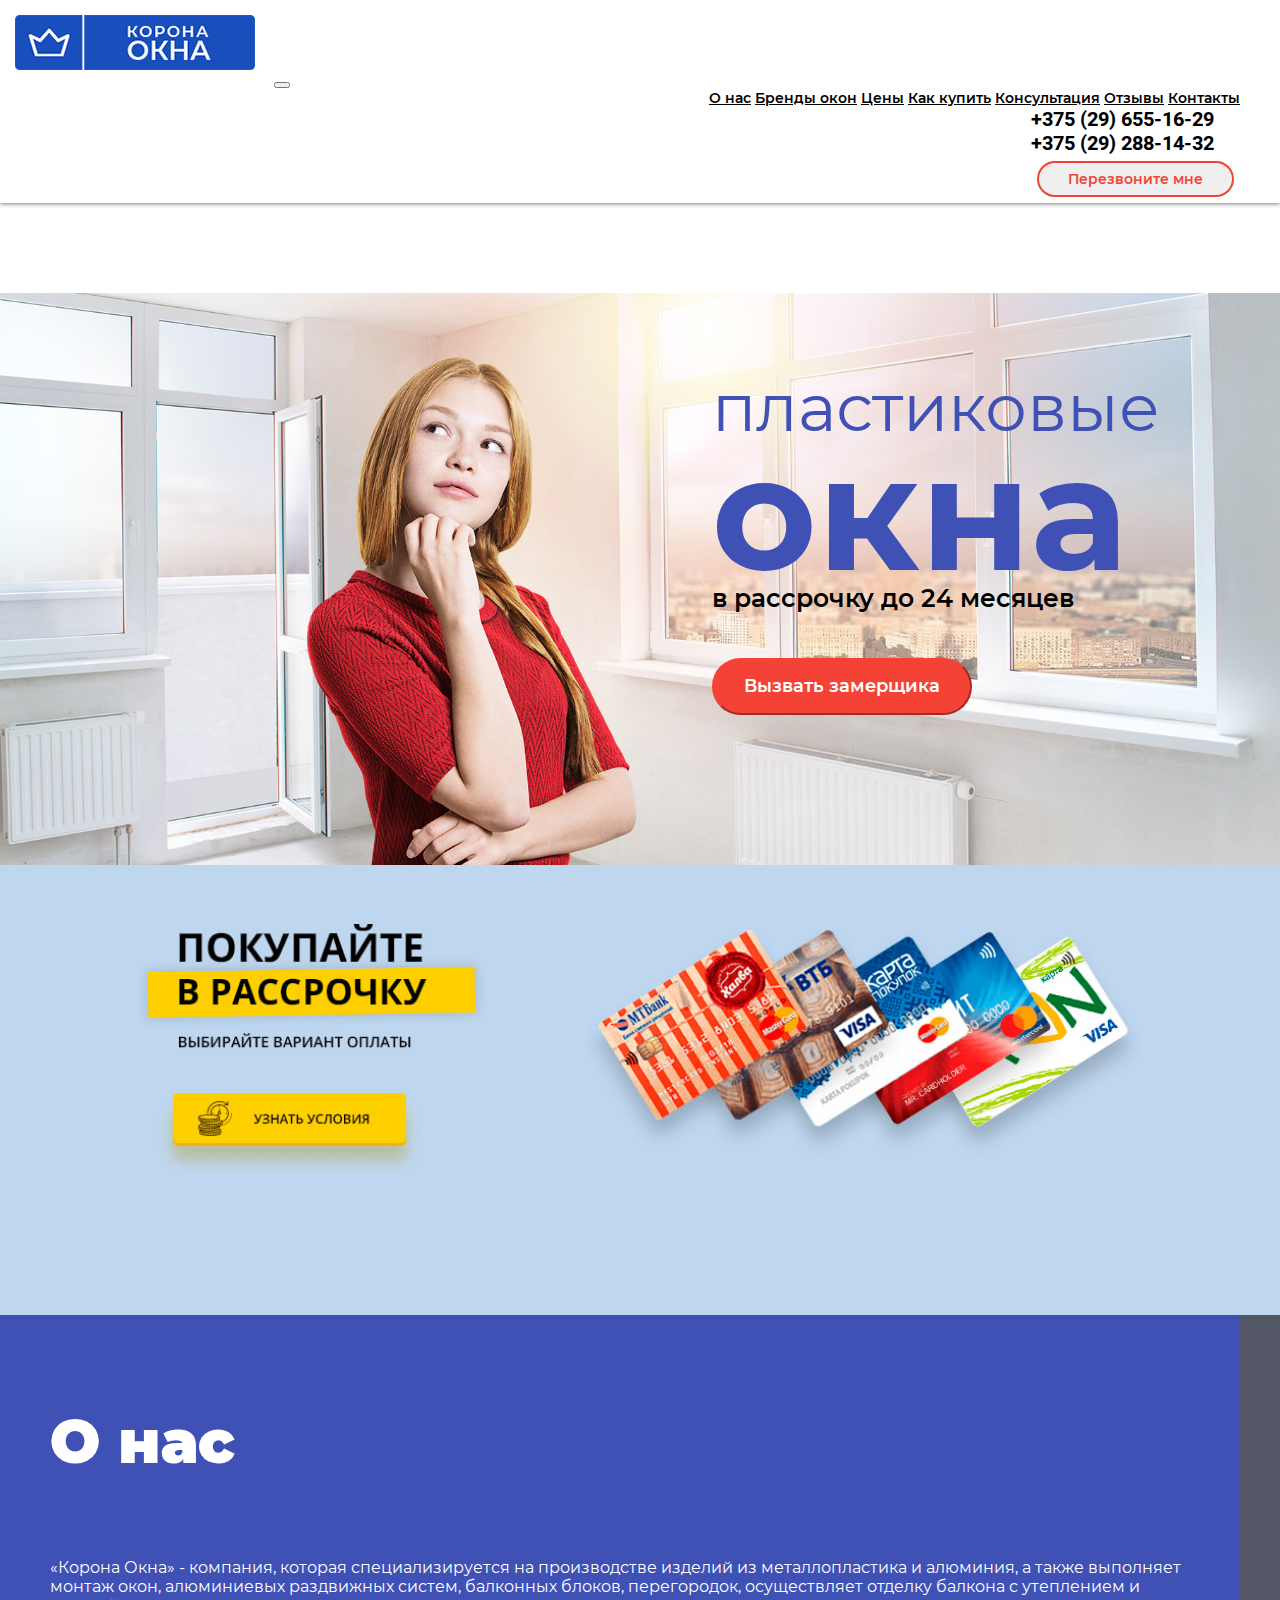
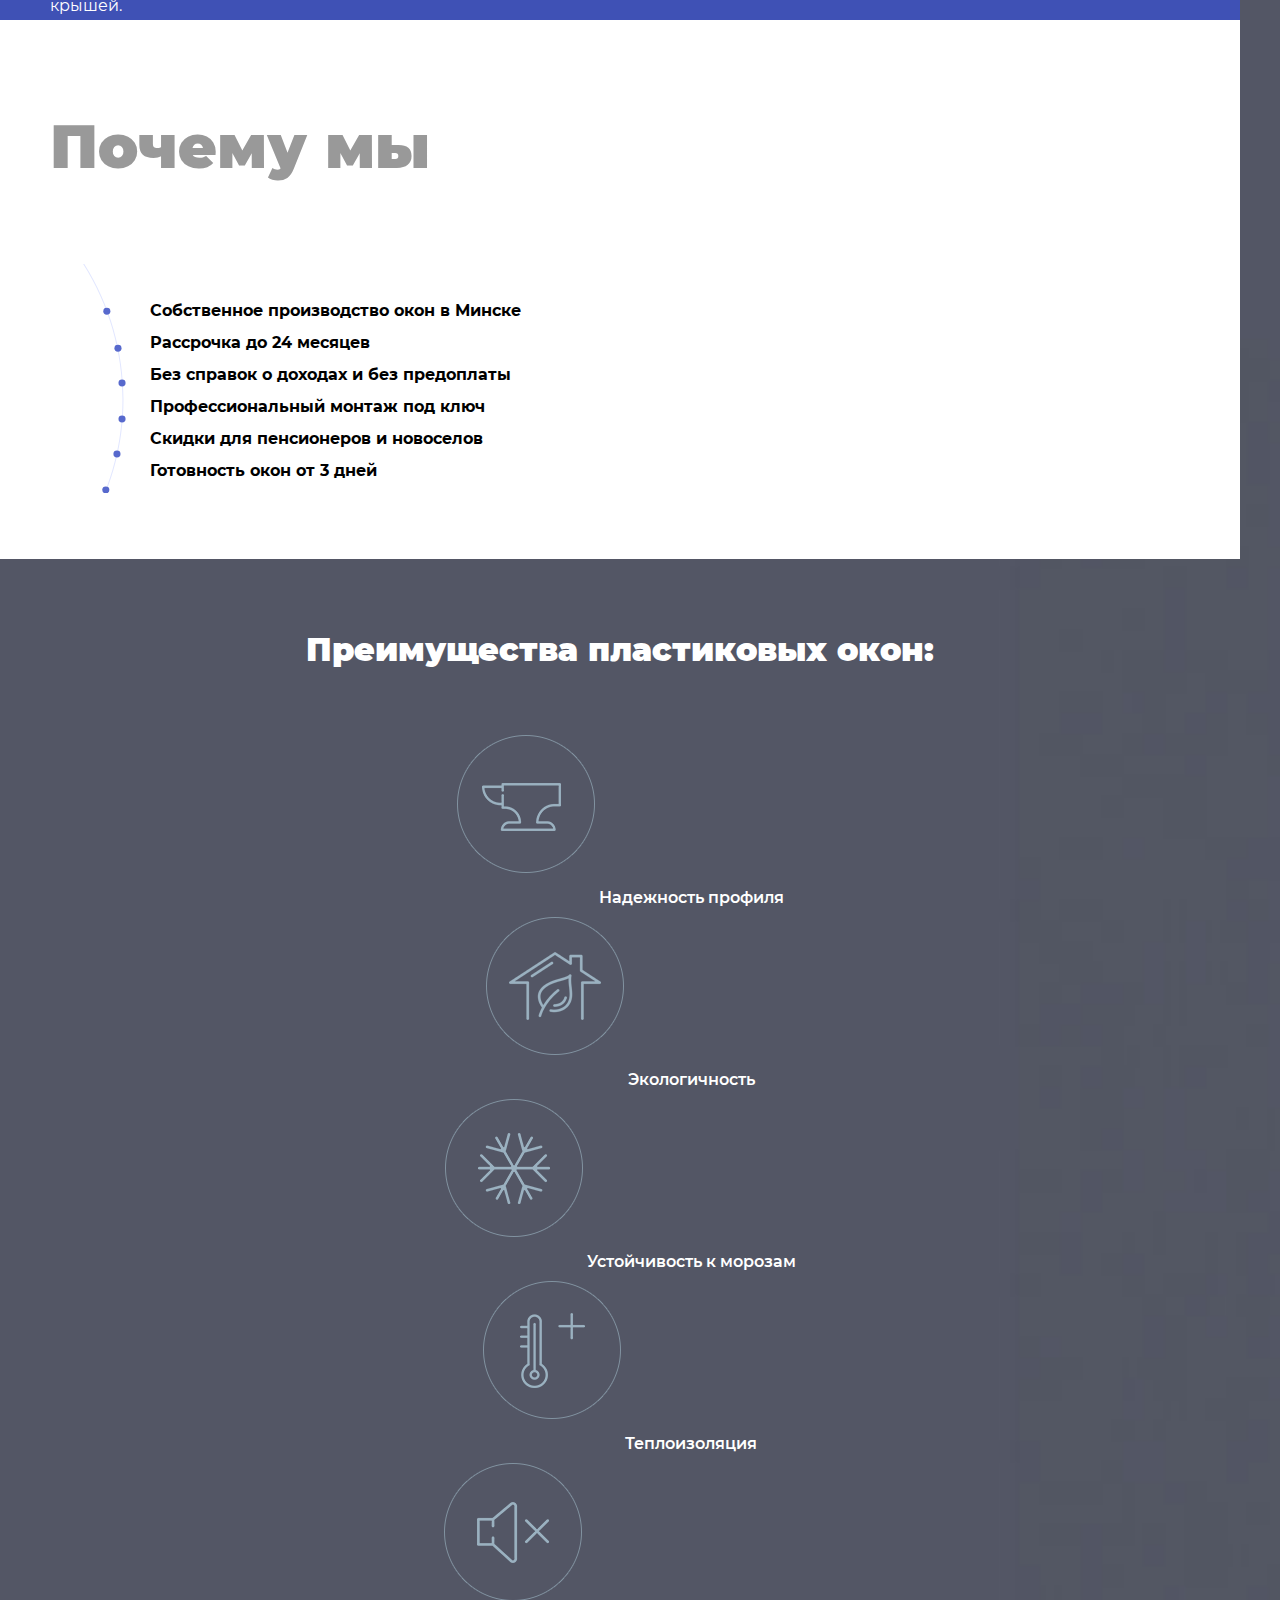
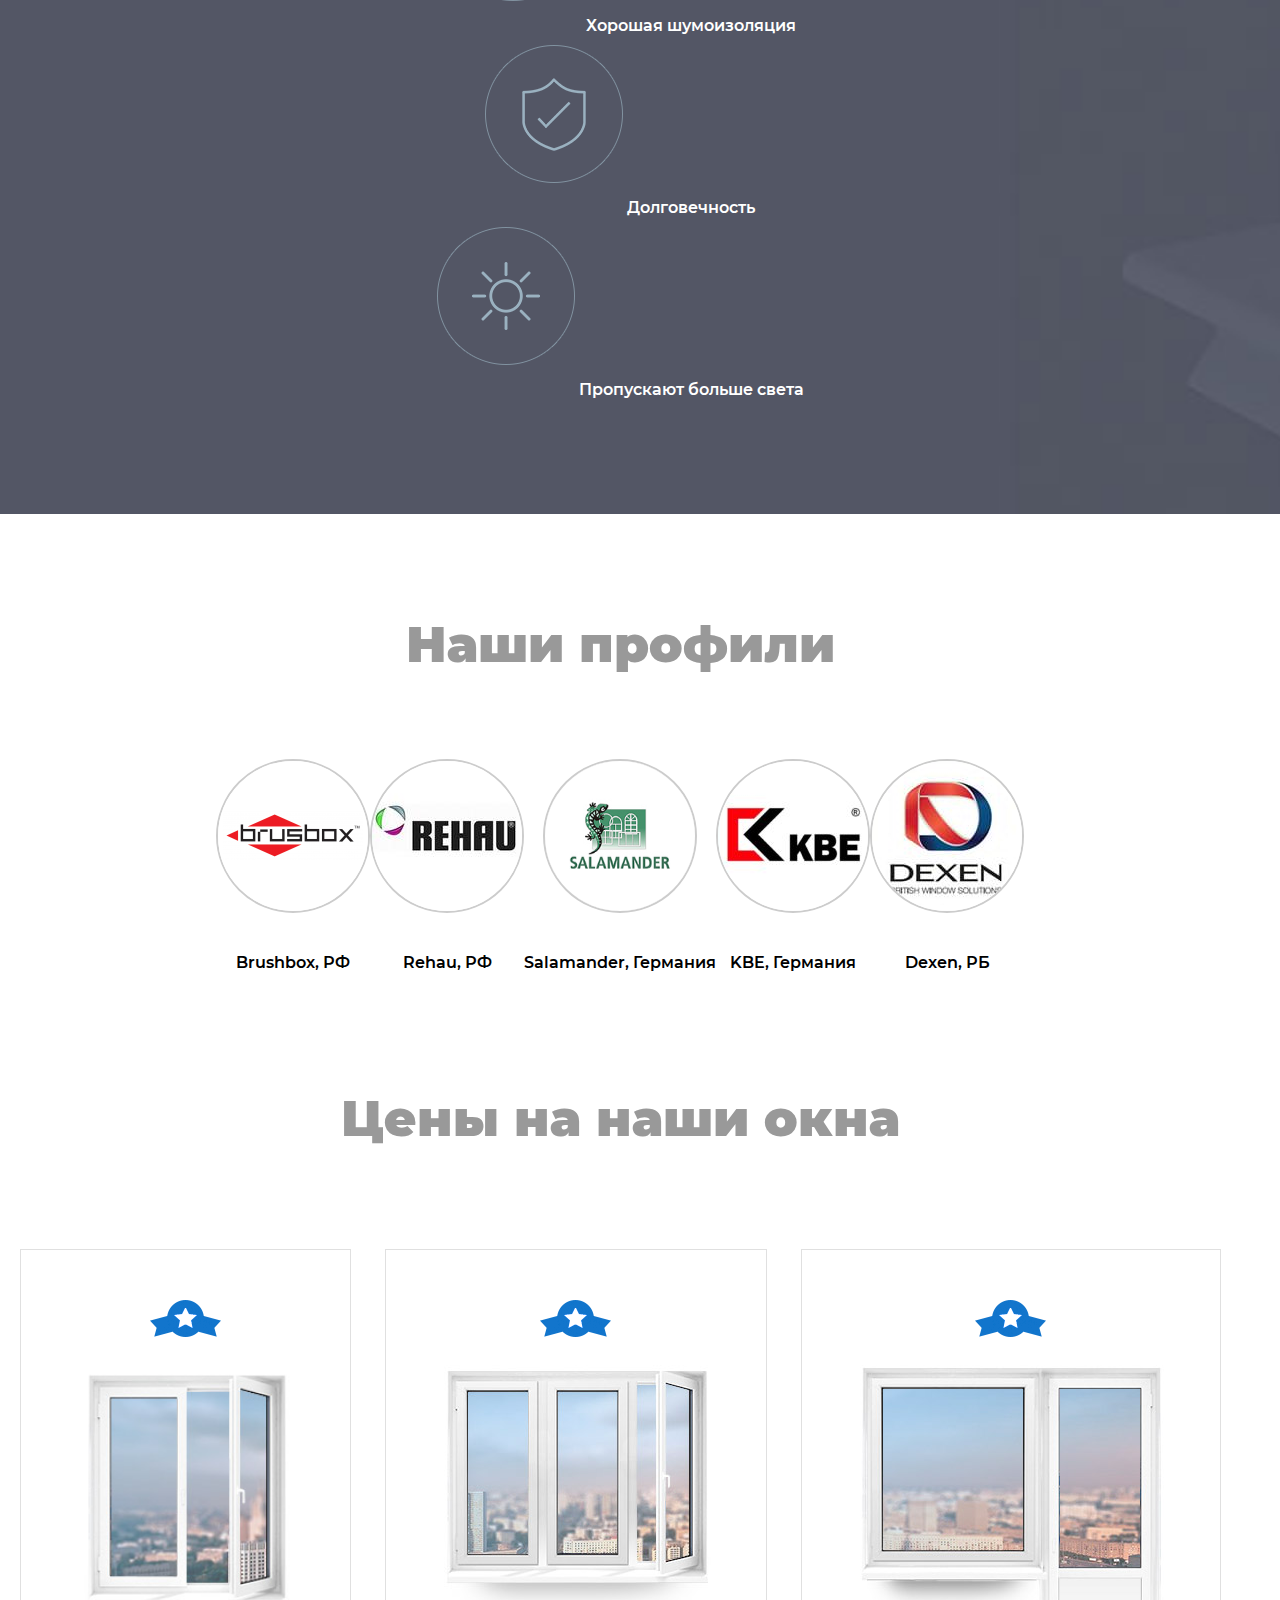
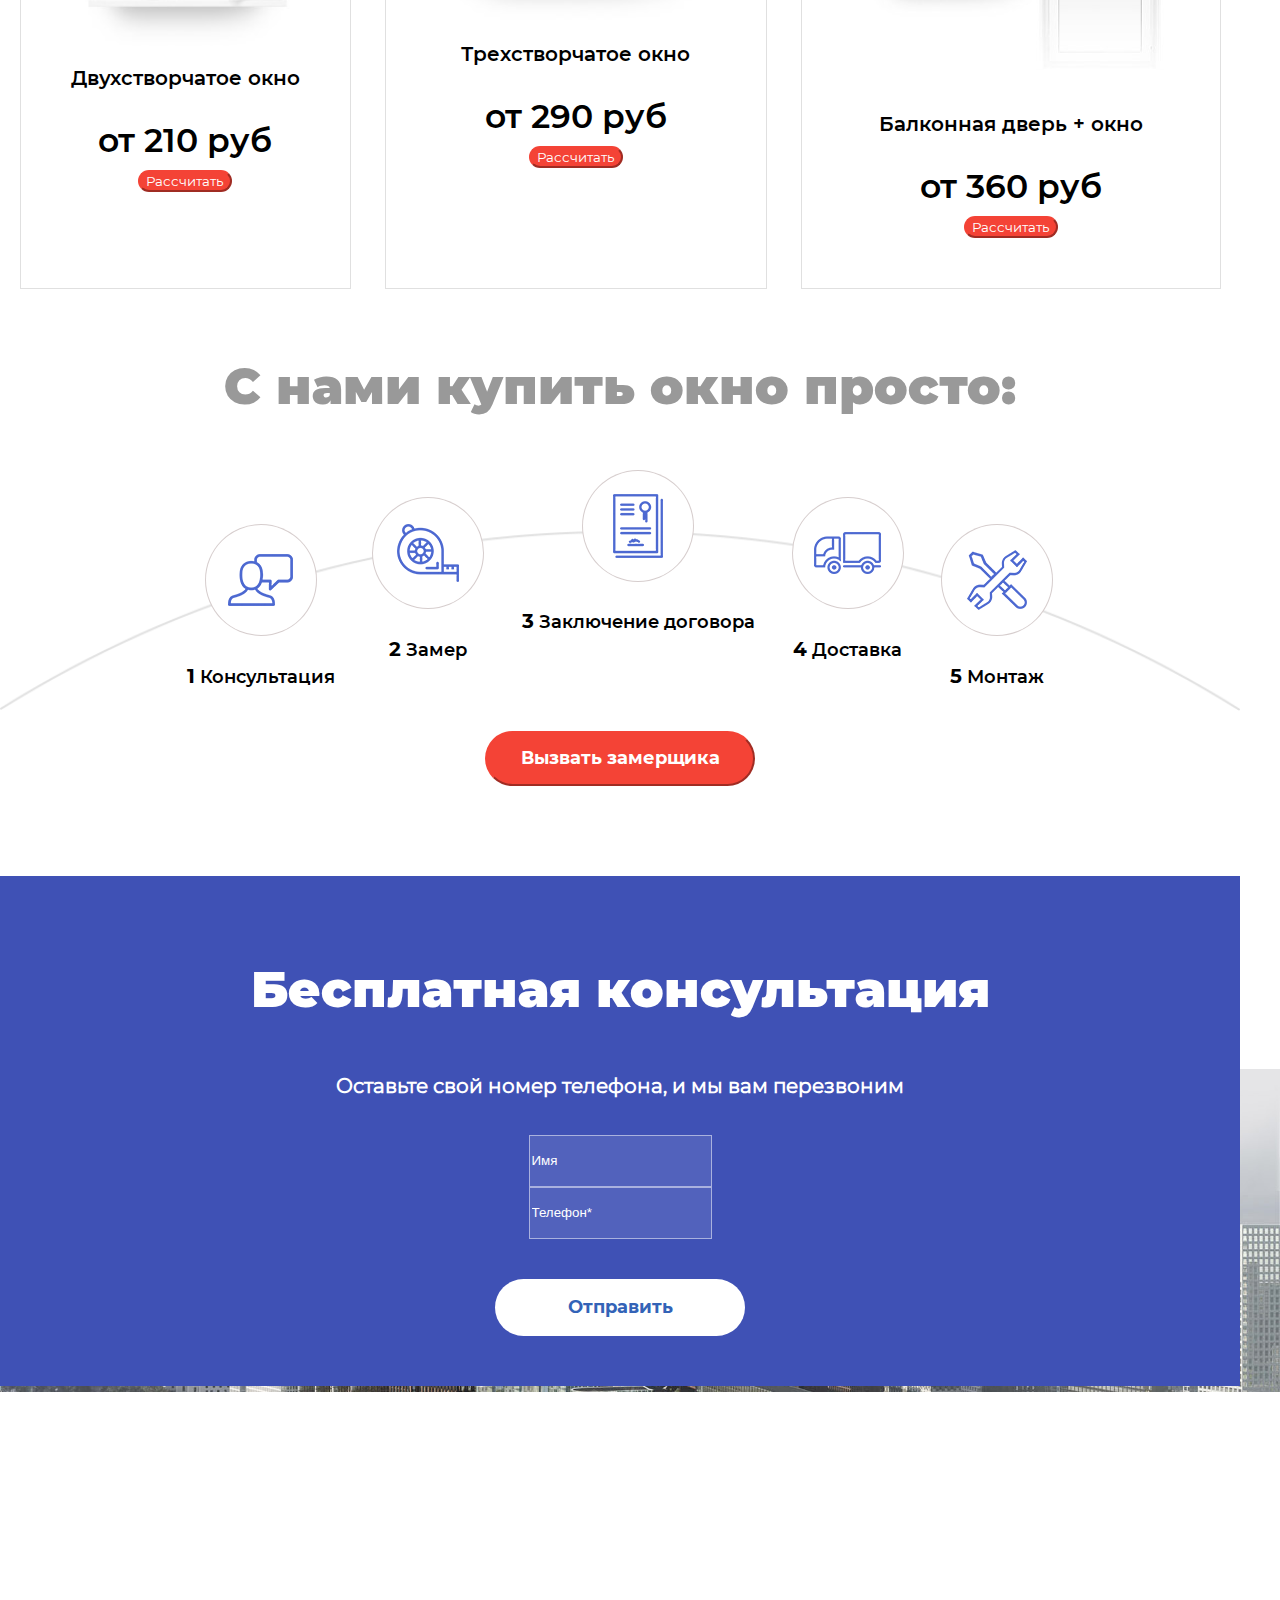
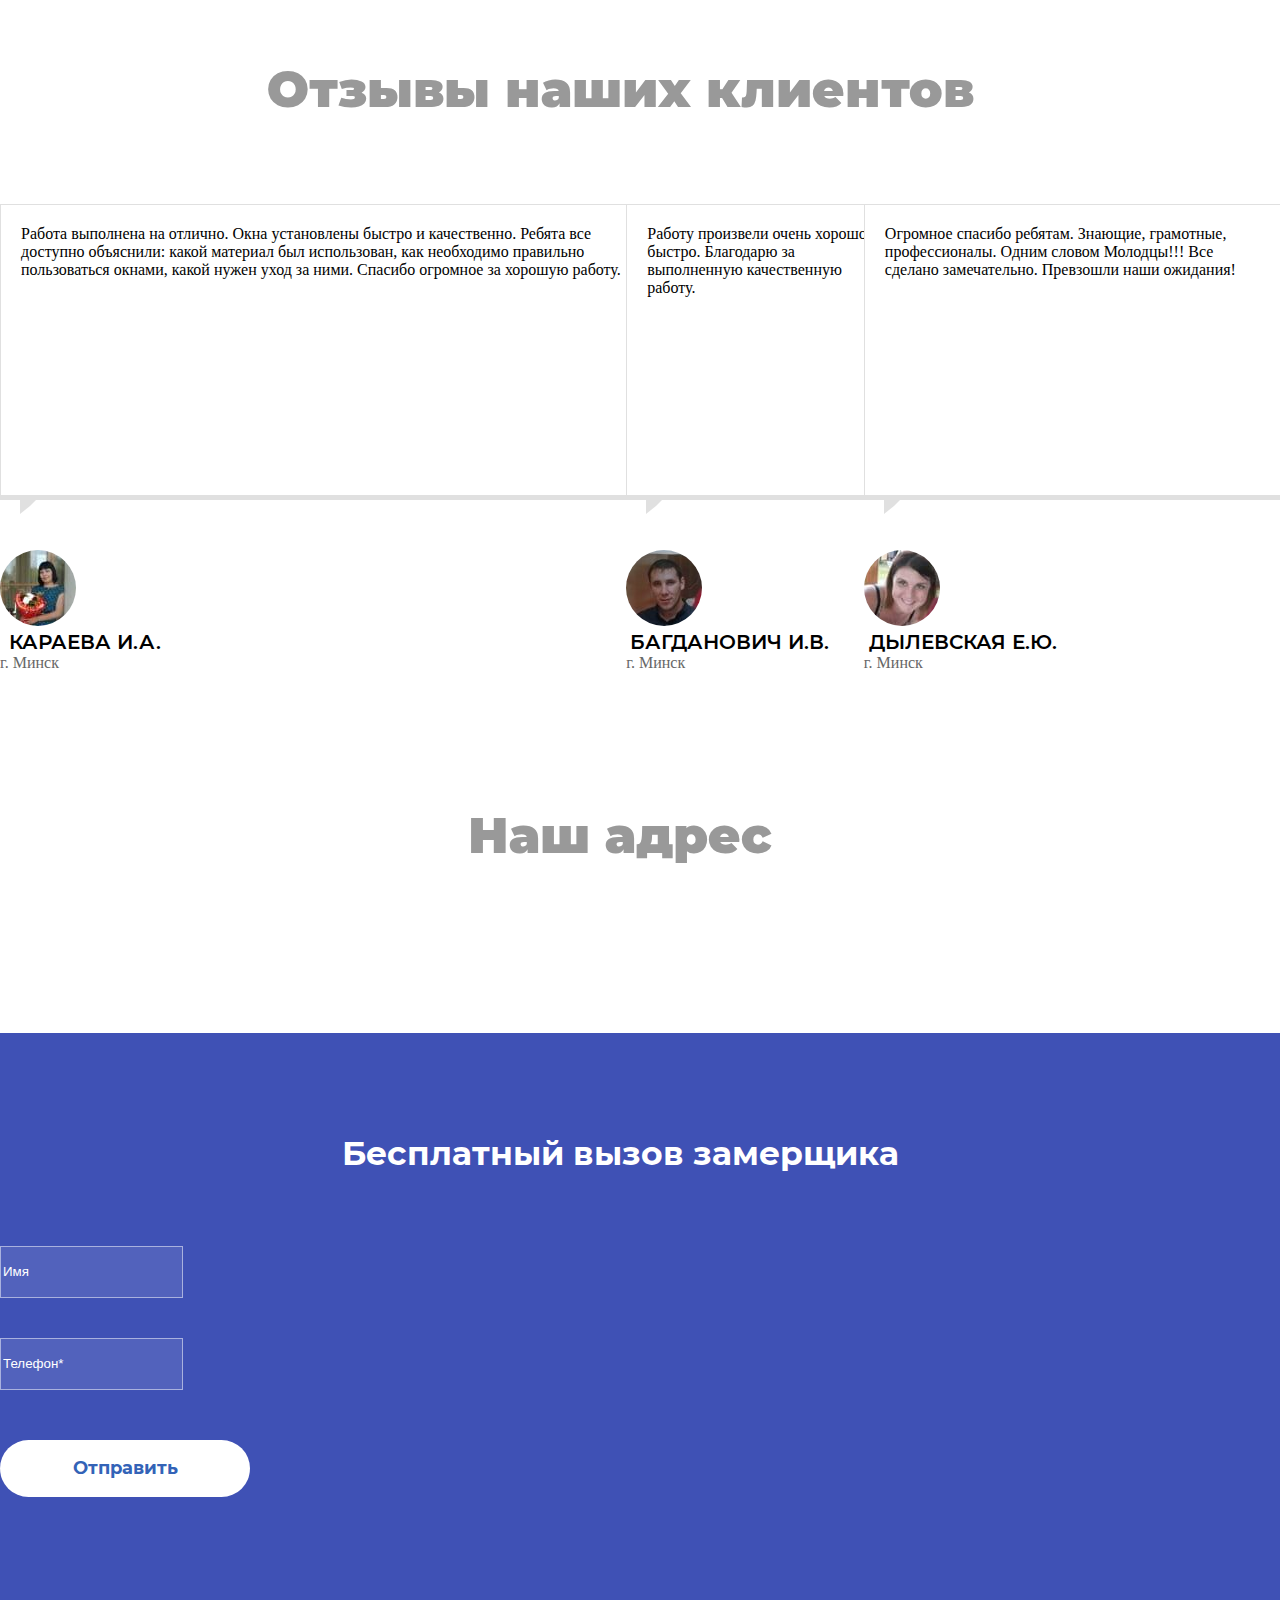
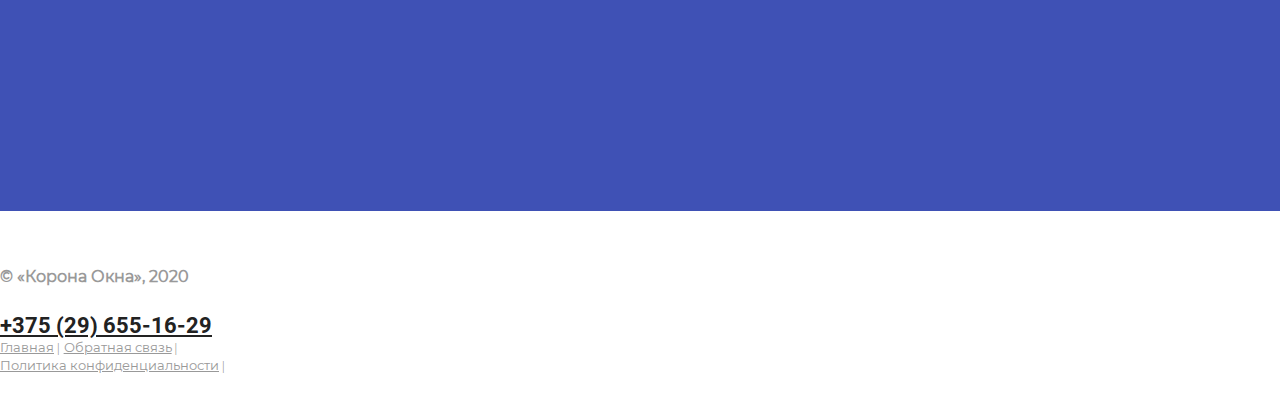
==== commit fe69962d: "добавил скрипты карусели и скролла вверх" ====
--- a/index.html
+++ b/index.html
@@ -23,6 +23,10 @@
     <nav class="fixed-top navbar navbar-expand-lg navbar-light bg-light">
         <div class="container">
             <a class="navbar-brand" href="#"><img id="navbar_logo" src="img/logos/header_logo.png"></a>
+            <div class="navbar_mobile_tel">
+                <span><a href="#">+375 (29) 655-16-29</a></span>
+                <span><a href="#">+375 (29) 288-14-32</a></span>
+            </div>
             <button class="navbar-toggler" type="button" data-toggle="collapse" data-target="#navbarNavAltMarkup"
                 aria-controls="navbarNavAltMarkup" aria-expanded="false" aria-label="Toggle navigation">
                 <span class="navbar-toggler-icon"></span>
@@ -228,7 +232,6 @@
                     </div>
                 </div>
             </div>
-            </div>
         </section>
     </a>
     <a name="consult_form">
@@ -298,9 +301,8 @@
                         </div>
                     </div>
                 </div>
-            </div>
-            </div>
-            <h1 id="address_title">Наш адрес</h1>
+                <h1 id="address_title">Наш адрес</h1>
+            </div>
         </section>
     </a>
     <a name="address">
@@ -317,7 +319,7 @@
                                 </div>
                                 <div class="form-group">
                                     <input type="text" class="form-control" id="formGroupExampleInput2"
-                                        placeholder="Телефон">
+                                        placeholder="Телефон*">
                                 </div>
                                 <button type="button" class="btn">Отправить</button>
                             </form>
@@ -338,11 +340,11 @@
                 <div class="col-md-4">
                     <h5>© «Корона Окна», 2020</h5>
                 </div>
-                <div class="col-md-5"><span class="footer__number">+375 (29) 655-16-29</span></div>
+                <div class="col-md-5"><span class="footer__number"><a href="#">+375 (29) 655-16-29</a></span></div>
                 <div class="col-md-3 footer__nav">
-                    <span>Главная</span>
-                    <span>Обратная связь</span>
-                    <span>Политика конфиденциальности</span>
+                    <span><a href="#">Главная</a></span>
+                    <span><a href="#">Обратная связь</a></span><br>
+                    <span><a href="#">Политика конфиденциальности</a></span>
                 </div>
             </div>
         </div>
@@ -359,25 +361,7 @@
     <script src="https://cdnjs.cloudflare.com/ajax/libs/jquery/3.3.1/jquery.min.js"></script>
     <script src="https://cdnjs.cloudflare.com/ajax/libs/OwlCarousel2/2.3.4/owl.carousel.min.js"></script>
     <script src="js/owl-sc.js"> </script>
-    <script>
-        var btn = $('#button');
-
-        $(window).scroll(function () {
-            if ($(window).scrollTop() > 700) {
-                btn.addClass('show');
-            } else {
-                btn.removeClass('show');
-            }
-        });
-
-        btn.on('click', function (e) {
-            e.preventDefault();
-            $('html, body').animate({ scrollTop: 0 }, '300');
-        });
-
-
-    </script>
-
+    <script src="js/scroll-top.js"></script>
 </body>
 
 </html>--- a/css/mainstyle.css
+++ b/css/mainstyle.css
@@ -49,9 +49,23 @@
   background-size: cover;
 }
 
+.profiles {
+  margin-top: 50px;
+}
+
+.windows {
+  margin-top: 50px;
+}
+
+.simple_buy {
+  margin-top: 50px;
+}
+
 .consult_form {
   background: url(./../img/bg/citybg.jpg) no-repeat;
   background-size: 100%;
+  background-position: 100% 50%;
+  padding-bottom: 200px;
 }
 
 .address {
@@ -99,20 +113,21 @@
   visibility: visible;
 }
 
-@media (min-width: 500px) {
+@media screen and (max-width: 500px) {
   #button {
     margin: 30px;
   }
+  .banner {
+    padding-bottom: 0;
+  }
 }
 
 @media screen and (max-width: 560px) {
   .header {
-    margin-top: 100px;
+    margin-top: 60px;
     max-height: 810px;
     background: url(./../img/bg/headerbg.jpg) 70% 0 no-repeat;
     background-size: cover;
-  }
-  #profiles_title > #windows_title > #feedback_title > #address_title {
     font-size: 30px;
   }
 }
@@ -234,6 +249,10 @@
 
 .navbar__phone_set a:hover {
   color: #F44336 !important;
+}
+
+.navbar_mobile_tel {
+  display: none;
 }
 
 @media screen and (max-width: 991px) {
@@ -256,6 +275,16 @@
   .navbar__phone_set a {
     display: none;
   }
+  .navbar_mobile_tel {
+    display: -webkit-box;
+    display: -ms-flexbox;
+    display: flex;
+    -webkit-box-orient: vertical;
+    -webkit-box-direction: normal;
+        -ms-flex-direction: column;
+            flex-direction: column;
+    font-size: 18px;
+  }
 }
 
 @media screen and (max-width: 768px) {
@@ -264,10 +293,21 @@
   }
 }
 
-@media screen and (max-width: 480px) {
+@media screen and (max-width: 537px) {
   #navbar_logo {
-    width: 200px;
-    height: 65px;
+    padding: 0;
+    width: 110px;
+    height: 25px;
+  }
+  .navbar_mobile_tel {
+    display: -webkit-box;
+    display: -ms-flexbox;
+    display: flex;
+    -webkit-box-orient: vertical;
+    -webkit-box-direction: normal;
+        -ms-flex-direction: column;
+            flex-direction: column;
+    font-size: 11px;
   }
 }
 
@@ -467,6 +507,16 @@
   background-size: 100% auto;
 }
 
+@media screen and (max-width: 500px) {
+  .banner__bg {
+    width: 100%;
+    min-height: 300px;
+    margin-bottom: -200px;
+    background: url(./../img/bg/installment-square.png) no-repeat;
+    background-size: 100% auto;
+  }
+}
+
 @media screen and (max-width: 600px) {
   .banner__bg {
     width: 100%;
@@ -529,6 +579,7 @@
   font-family: Montserrat-Bold;
   list-style: none;
   background: url(./../img/bg/list-dots.svg) no-repeat;
+  background-position: 0% 10%;
 }
 
 .about_us__panels .col-md-6:nth-child(2) ul li {
@@ -566,6 +617,9 @@
     text-align: center;
     font-size: 30px;
   }
+  .about_us__panels h1 {
+    font-size: 30px;
+  }
   .about_us__panels .col-md-6:nth-child(1) {
     padding: 20px;
   }
@@ -583,6 +637,15 @@
   }
   .about_us__panels .col-md-6:nth-child(2) h1 {
     padding-bottom: 20px;
+  }
+  .advantages {
+    display: -webkit-box;
+    display: -ms-flexbox;
+    display: flex;
+    -webkit-box-orient: vertical;
+    -webkit-box-direction: normal;
+        -ms-flex-direction: column;
+            flex-direction: column;
   }
   .advantages div {
     display: -webkit-box;
@@ -592,13 +655,21 @@
     -webkit-box-direction: normal;
         -ms-flex-direction: row;
             flex-direction: row;
+    -webkit-box-align: center;
+        -ms-flex-align: center;
+            align-items: center;
   }
   .advantages div span {
-    -ms-flex-item-align: start;
-        align-self: flex-start;
+    padding-top: 10px;
+    -ms-flex-item-align: stretch;
+        -ms-grid-row-align: stretch;
+        align-self: stretch;
     padding-left: 20px;
   }
   .advantages div img {
+    -ms-flex-item-align: center;
+        -ms-grid-row-align: center;
+        align-self: center;
     max-width: 70px;
     max-height: 70px;
   }
@@ -651,6 +722,12 @@
   font-family: Montserrat-Black;
   font-size: 50px;
   color: #999999;
+}
+
+@media screen and (max-width: 768px) {
+  #profiles_title {
+    font-size: 35px;
+  }
 }
 
 #windows_title {
@@ -732,11 +809,14 @@
   max-height: 37px;
 }
 
-@media screen and (max-width: 769px) {
+@media screen and (max-width: 768px) {
   .windows__card img:nth-child(2) {
     max-width: 285px;
     max-height: 265px;
     margin: 0 auto;
+  }
+  #windows_title {
+    font-size: 35px;
   }
 }
 
@@ -755,7 +835,8 @@
 .simple_buy h4 {
   font-family: Montserrat-SemiBold;
   font-weight: 400;
-  font-size: 20px;
+  font-size: 18px;
+  white-space: pre;
 }
 
 .simple_buy h4:first-letter {
@@ -767,7 +848,7 @@
 .simple_buy__img-group {
   background: url(./../img/icons/easybuy/listline.png) no-repeat;
   background-size: contain;
-  background-position: 50% 60%;
+  background-position: 60% 80%;
   height: 280px;
   display: -webkit-box;
   display: -ms-flexbox;
@@ -791,17 +872,23 @@
 }
 
 .simple_buy__img-group div {
-  padding: 30px;
+  padding: 1.5%;
 }
 
 .simple_buy__img-group div:nth-child(1) {
   -ms-flex-item-align: end;
       align-self: flex-end;
+  -webkit-box-pack: start;
+      -ms-flex-pack: start;
+          justify-content: flex-start;
 }
 
 .simple_buy__img-group div:nth-child(5) {
   -ms-flex-item-align: end;
       align-self: flex-end;
+  -webkit-box-pack: end;
+      -ms-flex-pack: end;
+          justify-content: flex-end;
 }
 
 .simple_buy__img-group div:nth-child(2) {
@@ -918,8 +1005,8 @@
 }
 
 .consult_form__pos {
-  margin-top: -120px;
-  padding-top: 120px;
+  margin-top: -80px;
+  padding-top: 50px;
   background: #3F51B5;
 }
 
@@ -986,7 +1073,7 @@
 }
 
 .consult_form button:hover {
-  widows: 260px;
+  width: 250px;
   height: 57px;
   border: 2px solid;
   border-radius: 100px;
@@ -1090,6 +1177,7 @@
   font-family: Montserrat-SemiBold;
   font-size: 20px;
   font-weight: 600;
+  margin-left: 1.5%;
 }
 
 .feedback__region {
@@ -1154,12 +1242,12 @@
   }
 }
 
-@media screen and (max-width: 769px) {
+@media screen and (max-width: 768px) {
   .box {
     text-align: left;
     border: 1px solid #e0e0e0;
     border-bottom: 5px solid #e0e0e0;
-    width: 90%;
+    width: 100%;
     height: 250px;
     margin: 50px auto;
     background: #fff;
@@ -1195,6 +1283,8 @@
     border-radius: 100px;
   }
   .feedback__description {
+    margin: 0 auto;
+    padding-left: 30px;
     display: -webkit-box;
     display: -ms-flexbox;
     display: flex;
@@ -1204,12 +1294,15 @@
             flex-direction: column;
   }
   .feedback__name {
-    font-size: 20px;
+    font-size: 17px;
     font-weight: 600;
   }
   .feedback__region {
     font-size: 16px;
     color: #666666;
+  }
+  #feedback_title {
+    font-size: 35px;
   }
 }
 
@@ -1304,33 +1397,50 @@
   color: #fff;
 }
 
+@media screen and (max-width: 768px) {
+  #address_title {
+    font-size: 35px;
+  }
+}
+
 .footer {
   padding-top: 30px;
   padding-bottom: 30px;
 }
 
 .footer h5 {
+  font-family: Montserrat;
   color: #999999;
   font-size: 16px;
 }
 
-.footer__number {
+.footer__number a {
   font-family: Roboto;
-  color: #222;
+  color: #222 !important;
   font-size: 22px;
   font-weight: 700;
 }
 
-.footer__nav {
+.footer__number a:hover {
+  text-decoration: none;
+  font-family: Roboto;
+  color: #F44336 !important;
+  font-size: 22px;
+  font-weight: 700;
+}
+
+.footer__nav a {
   text-align: center;
   font-family: Montserrat;
   font-size: 13px;
+  color: #999999;
 }
 
 .footer__nav span:nth-child(1n):after {
   content: "|";
   font-size: 13px;
   padding-left: 3px;
+  color: #999999;
 }
 
 @media screen and (max-width: 769px) {
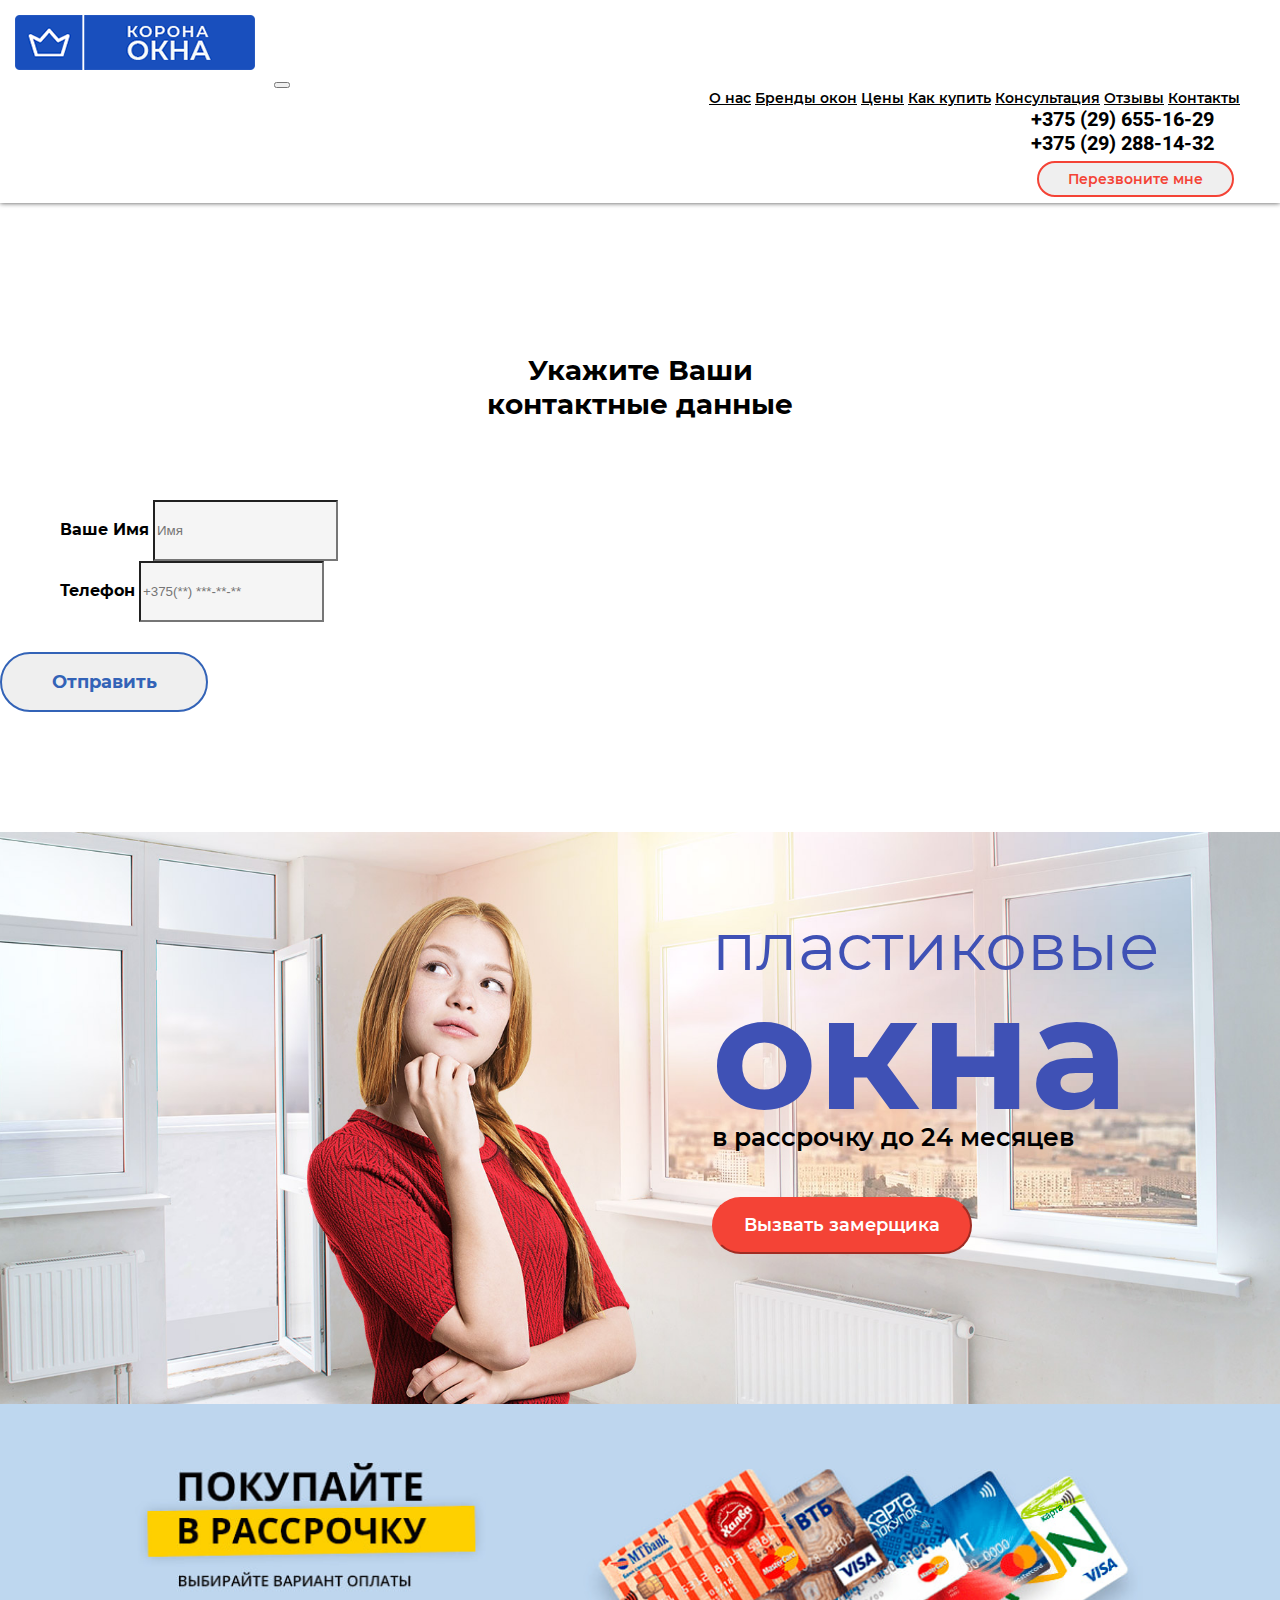
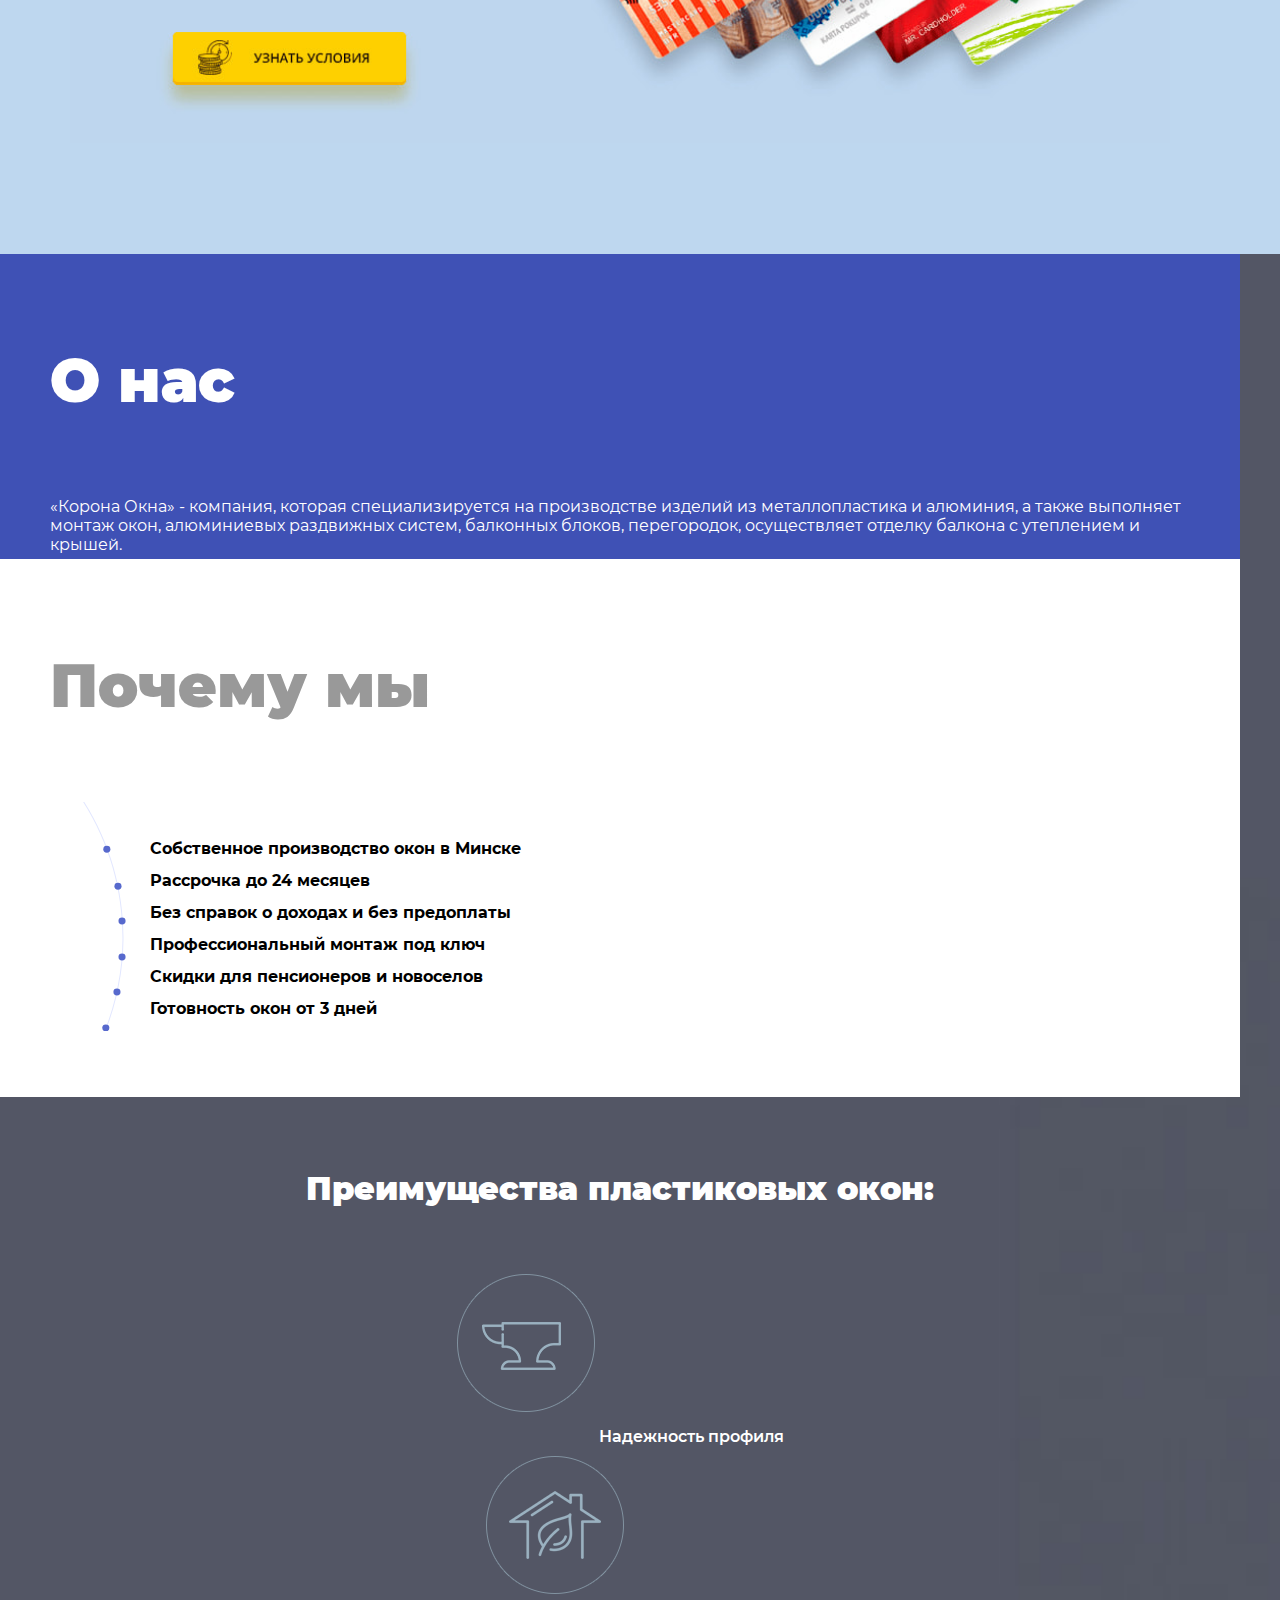
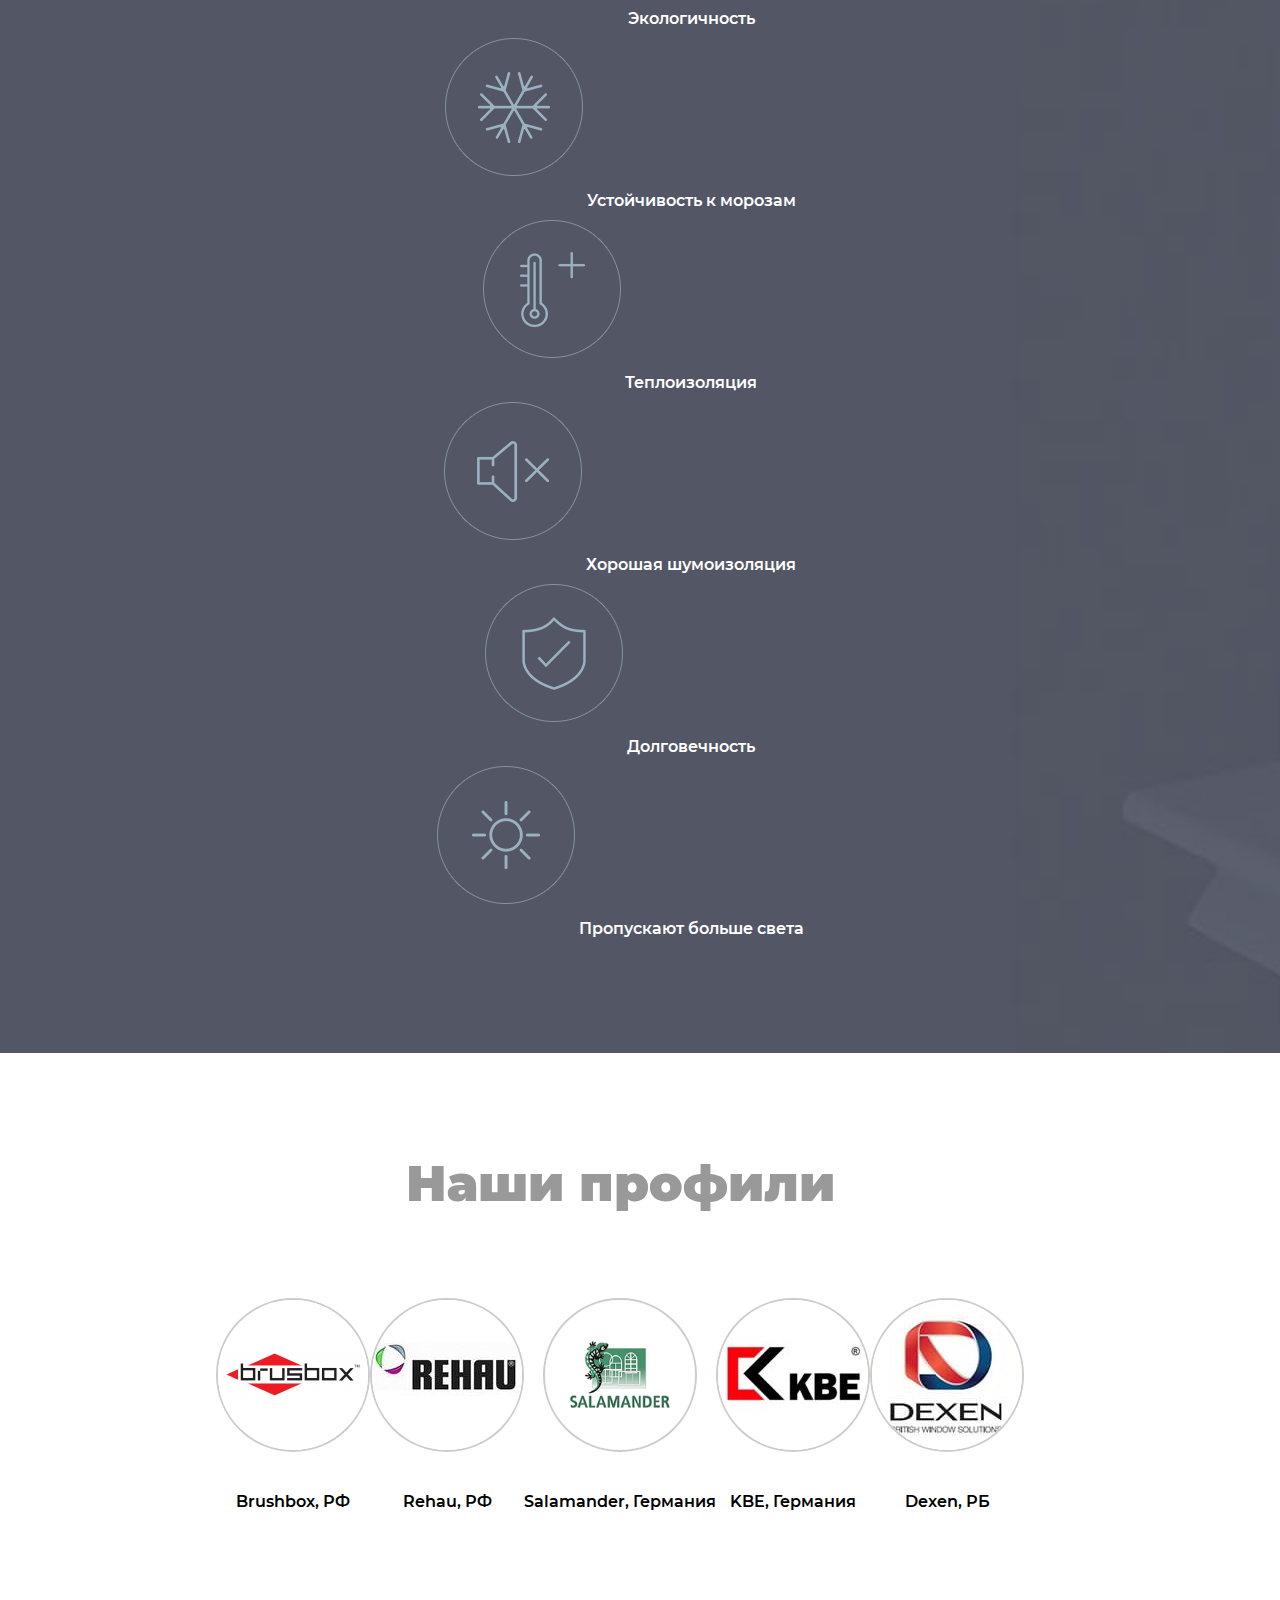
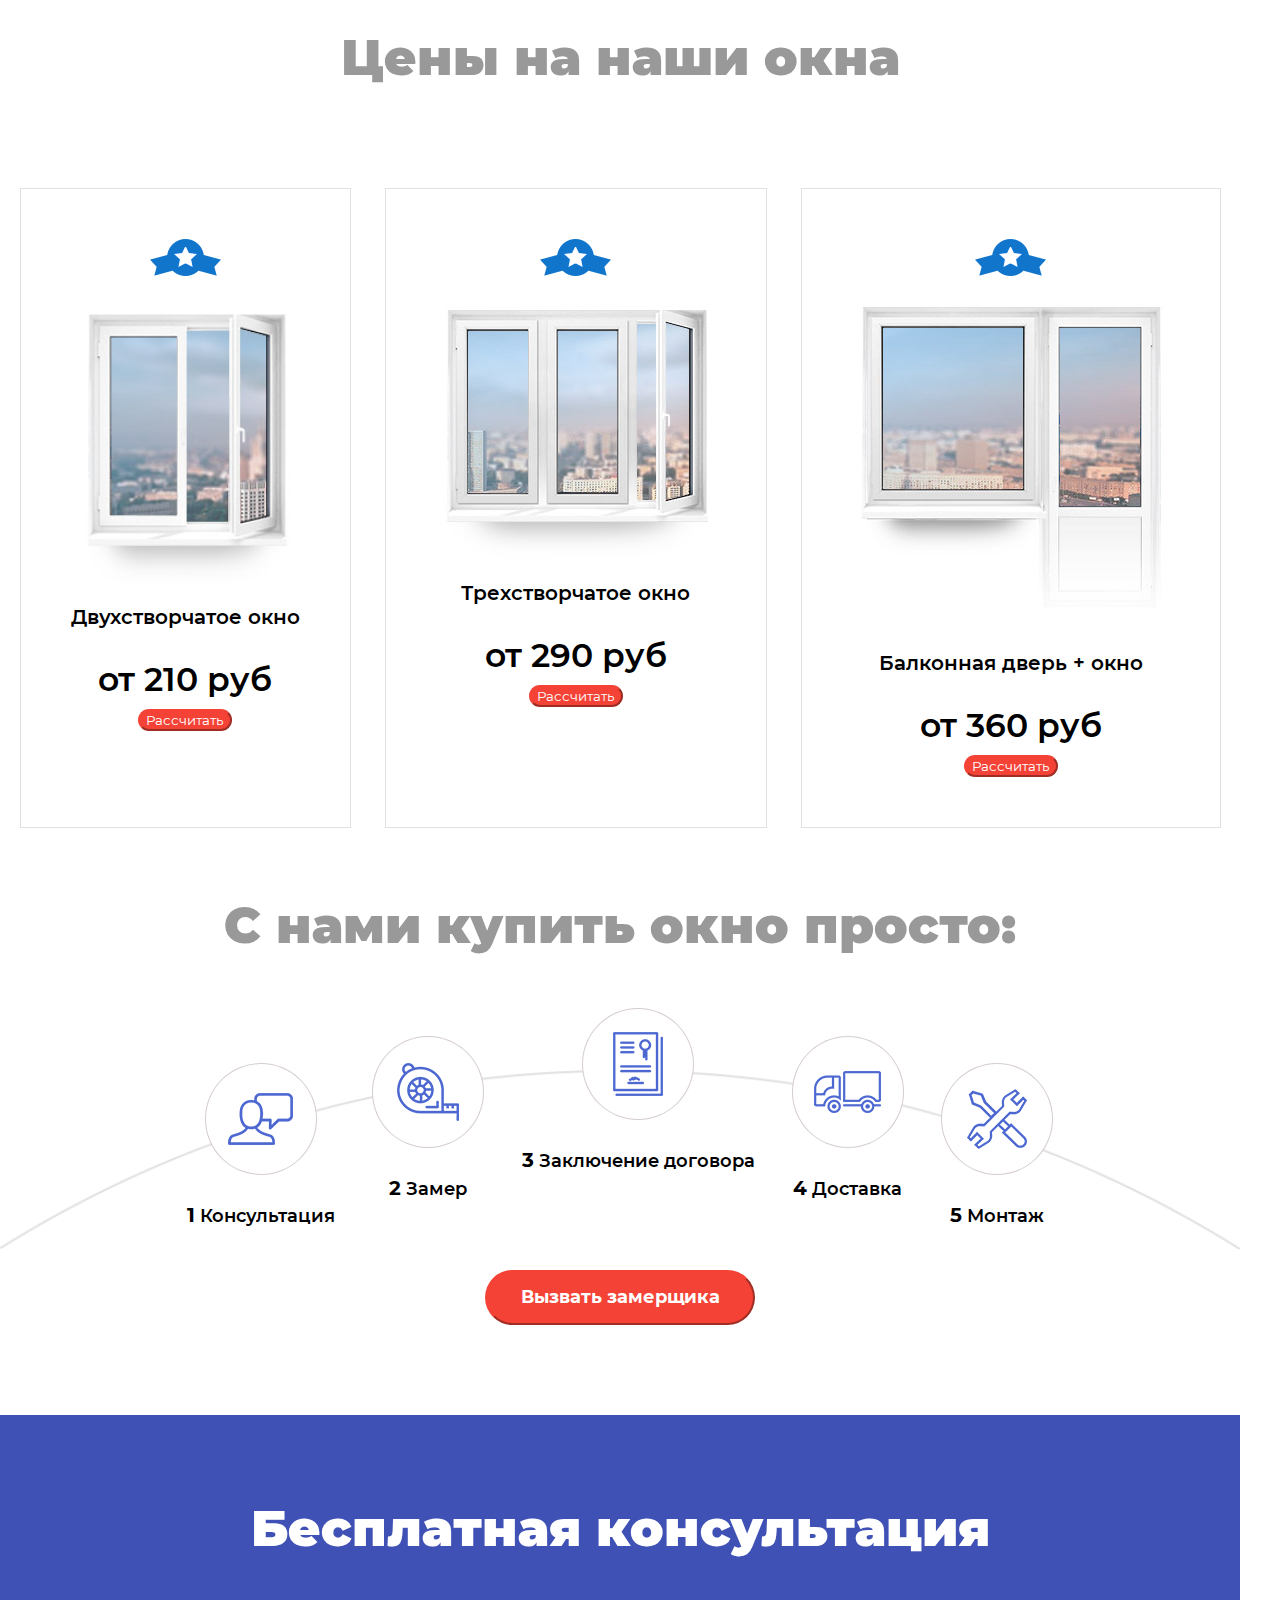
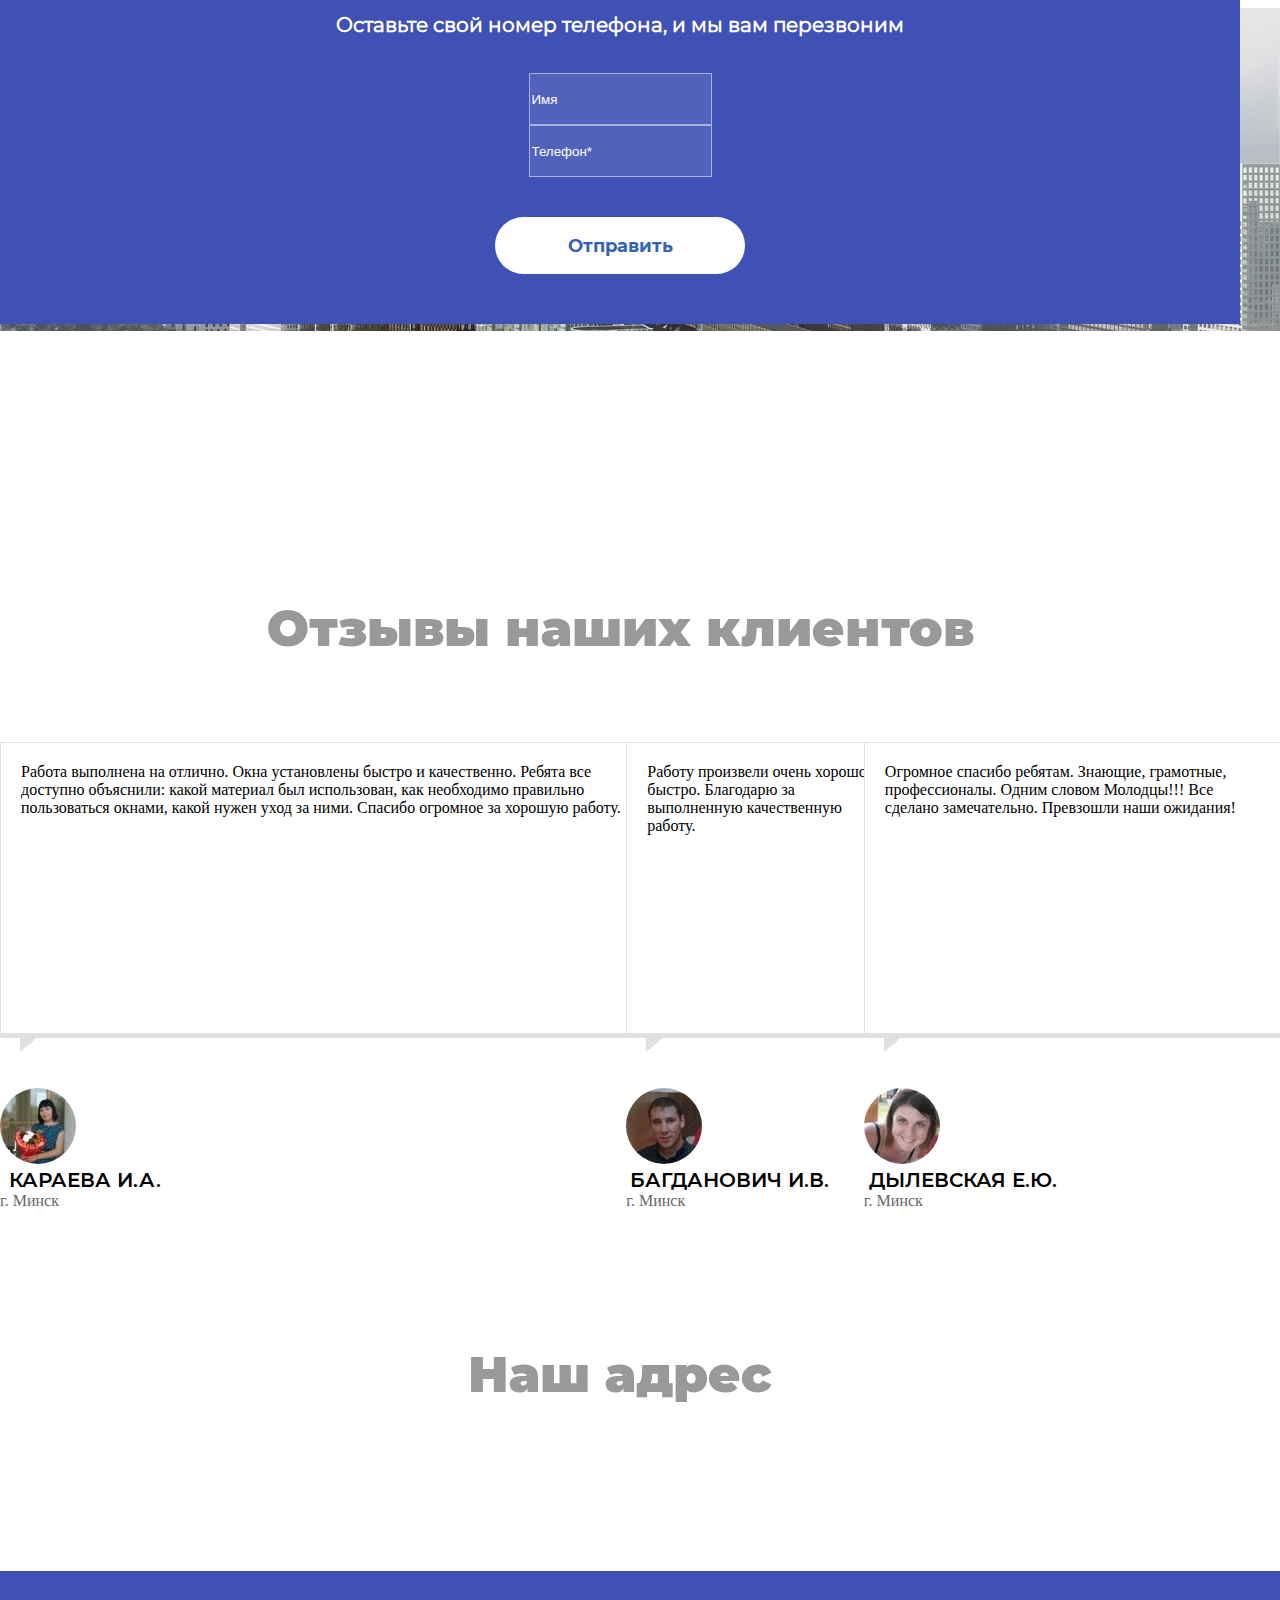
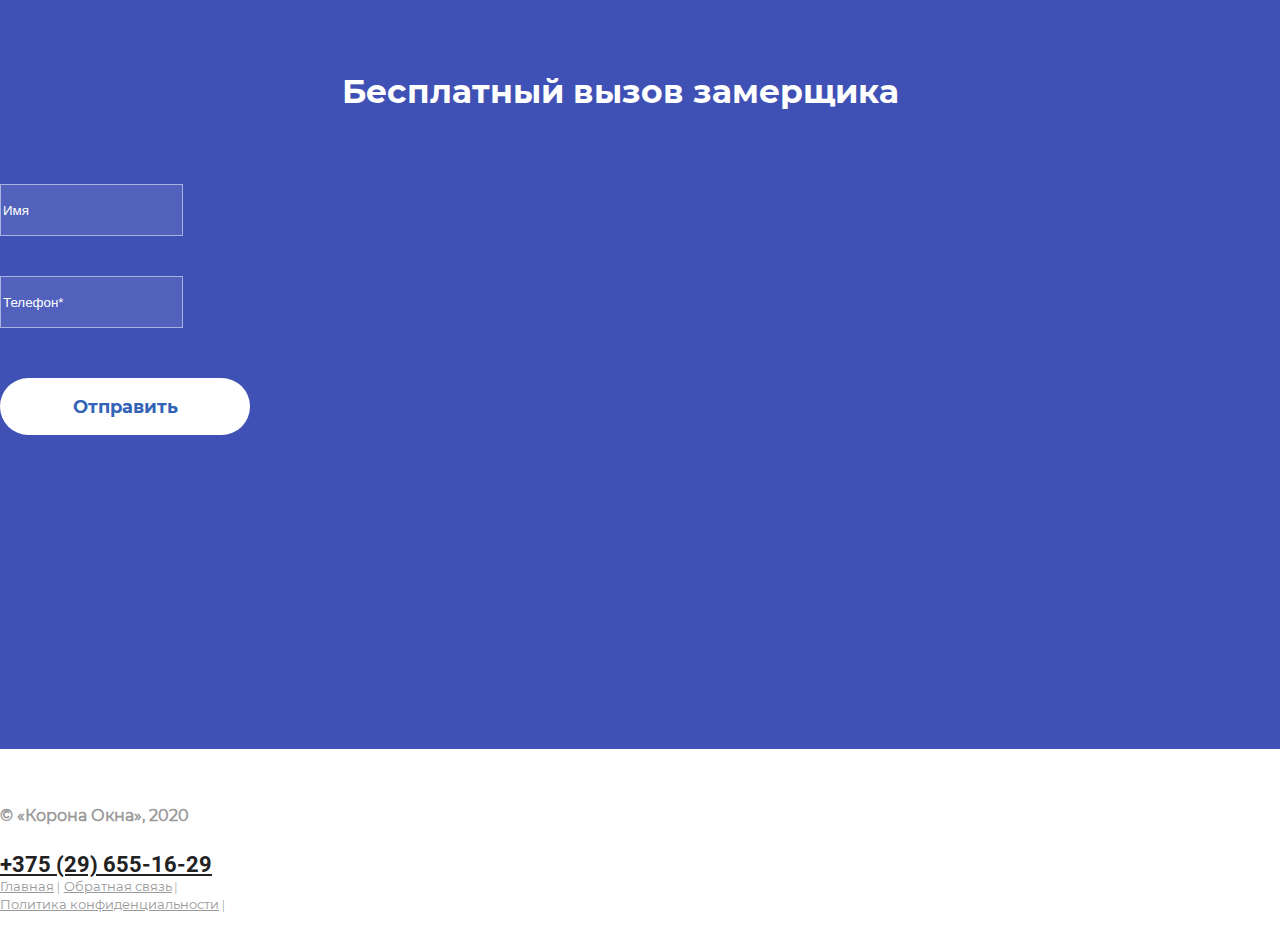
==== commit 6a27862c: "Доюавил модальные окна и блок контактов" ====
--- a/index.html
+++ b/index.html
@@ -49,12 +49,33 @@
                         <span><a href="#">+375 (29) 288-14-32</a></span>
                     </div>
                     <div class="col-md-6">
-                        <button type="button" class="btn" id="navbar_btn">Перезвоните мне</button>
+                        <button type="button" class="btn" id="navbar_btn" data-toggle="modal"
+                            data-target="#navModal">Перезвоните мне</button>
                     </div>
                 </div>
             </div>
         </div>
     </nav>
+    <div class="modal fade" id="navModal" tabindex="-1" role="dialog" aria-labelledby="exampleModalLabel"
+        aria-hidden="true">
+        <div class="modal-dialog">
+            <div class="modal-content">
+                <h1>Укажите Ваши<br>контактные данные</h1>
+                <form>
+                    <div class="form-group">
+                        <label for="navnameform">Ваше Имя</label>
+                        <input type="text" class="form-control" id="navnameform" placeholder="Имя">
+                    </div>
+                    <div class="form-group">
+                        <label for="navtelform">Телефон</label>
+                        <input type="text" class="form-control" id="navtelform" placeholder="+375(**) ***-**-**">
+                    </div>
+                </form>
+
+                <button type="button" class="btn" id="nav_popup_btn">Отправить</button>
+            </div>
+        </div>
+    </div>
     <header class="header">
         <div class="container">
             <div class="row">
@@ -63,7 +84,8 @@
                         <span>пластиковые</span>
                         <span>окна</span>
                         <span>в рассрочку до 24 месяцев</span>
-                        <button type="button" class="btn" id="header_btn">Вызвать замерщика</button>
+                        <button type="button" class="btn" id="header_btn" data-toggle="modal"
+                            data-target="#navModal">Вызвать замерщика</button>
                     </div>
                 </div>
             </div>
@@ -309,6 +331,14 @@
         <section class="address">
             <div class="container">
                 <a name="address">
+                    <div class="row">
+                        <div class="col-md address_contacts">
+                            <h4>Контакты</h4>
+                            <span>Минск, ул. Тепличная, 9</span>
+                            <span>+375 (29) 655-16-29</span>
+                            <span>+375 (29) 288-14-32</span>
+                        </div>
+                    </div>
                     <div class="row address__form">
                         <div class="col-md-4 address__form_side">
                             <form>
--- a/css/mainstyle.css
+++ b/css/mainstyle.css
@@ -134,7 +134,7 @@
 
 @media screen and (max-width: 410px) {
   .header {
-    margin-top: 80px;
+    margin-top: 55px;
     max-height: 810px;
     background: url(./../img/bg/headerbg.jpg) 60% 0 no-repeat;
     background-size: cover;
@@ -152,6 +152,9 @@
     background: url(./../img/bg/windowbg.jpg) no-repeat;
     background-size: cover;
     background-position: center 80%;
+  }
+  .consult_form {
+    padding-bottom: 50px;
   }
 }
 
@@ -253,6 +256,12 @@
 
 .navbar_mobile_tel {
   display: none;
+  font-family: Montserrat-Bold;
+}
+
+.navbar_mobile_tel span a {
+  color: black !important;
+  font-size: 16px;
 }
 
 @media screen and (max-width: 991px) {
@@ -283,7 +292,7 @@
     -webkit-box-direction: normal;
         -ms-flex-direction: column;
             flex-direction: column;
-    font-size: 18px;
+    font-size: 16px;
   }
 }
 
@@ -307,7 +316,22 @@
     -webkit-box-direction: normal;
         -ms-flex-direction: column;
             flex-direction: column;
-    font-size: 11px;
+    font-size: 8px;
+  }
+}
+
+@media screen and (max-width: 374px) {
+  .navbar_mobile_tel {
+    display: -webkit-box;
+    display: -ms-flexbox;
+    display: flex;
+    -webkit-box-orient: vertical;
+    -webkit-box-direction: normal;
+        -ms-flex-direction: column;
+            flex-direction: column;
+  }
+  .navbar_mobile_tel span a {
+    font-size: 10px;
   }
 }
 
@@ -1270,7 +1294,7 @@
     bottom: -19px;
   }
   .feedback {
-    padding-bottom: 100px;
+    padding-bottom: 40px;
   }
   .feedback h1 {
     padding-top: 40px;
@@ -1397,9 +1421,33 @@
   color: #fff;
 }
 
+.address_contacts {
+  display: none;
+}
+
 @media screen and (max-width: 768px) {
   #address_title {
     font-size: 35px;
+  }
+  .address_contacts {
+    display: -webkit-box;
+    display: -ms-flexbox;
+    display: flex;
+    -webkit-box-orient: vertical;
+    -webkit-box-direction: normal;
+        -ms-flex-direction: column;
+            flex-direction: column;
+    text-align: center;
+    background: #ffffff;
+    padding-bottom: 30px;
+  }
+  .address_contacts h1 {
+    font-weight: bold;
+  }
+  .address_contacts span {
+    font-family: Montserrat;
+    letter-spacing: 2px;
+    line-height: 30px;
   }
 }
 
@@ -1454,4 +1502,61 @@
     padding-top: 20px;
   }
 }
+
+#nav_popup_btn {
+  margin: 30px auto 30px auto;
+  width: 208px;
+  height: 60px;
+  border: 2px solid;
+  border-radius: 55px;
+  color: #3363b7;
+  font-family: Montserrat-Bold;
+  font-size: 18px;
+  font-weight: bold;
+  text-align: center;
+  text-decoration: none;
+  -webkit-box-sizing: border-box;
+          box-sizing: border-box;
+}
+
+#nav_popup_btn:hover {
+  color: #fff;
+  background: #3363b7;
+}
+
+.modal-dialog {
+  margin-top: 90px;
+  width: 100%;
+  height: 100%;
+}
+
+.modal-dialog h1 {
+  font-size: 28px;
+  text-align: center;
+  padding: 60px;
+  font-family: Montserrat-Bold;
+}
+
+.modal-dialog .form-group {
+  padding-left: 60px;
+  padding-right: 60px;
+}
+
+.modal-dialog .form-group label {
+  font-family: Montserrat-Bold;
+  padding-bottom: 10px;
+}
+
+.modal-dialog .form-group input {
+  background: #f5f5f5;
+  height: 55px;
+}
+
+.modal-dialog .form-group input:focus {
+  background: #f5f5f5;
+}
+
+.modal-dialog .form-group input:placeholder {
+  color: black;
+}
 /*# sourceMappingURL=mainstyle.css.map */